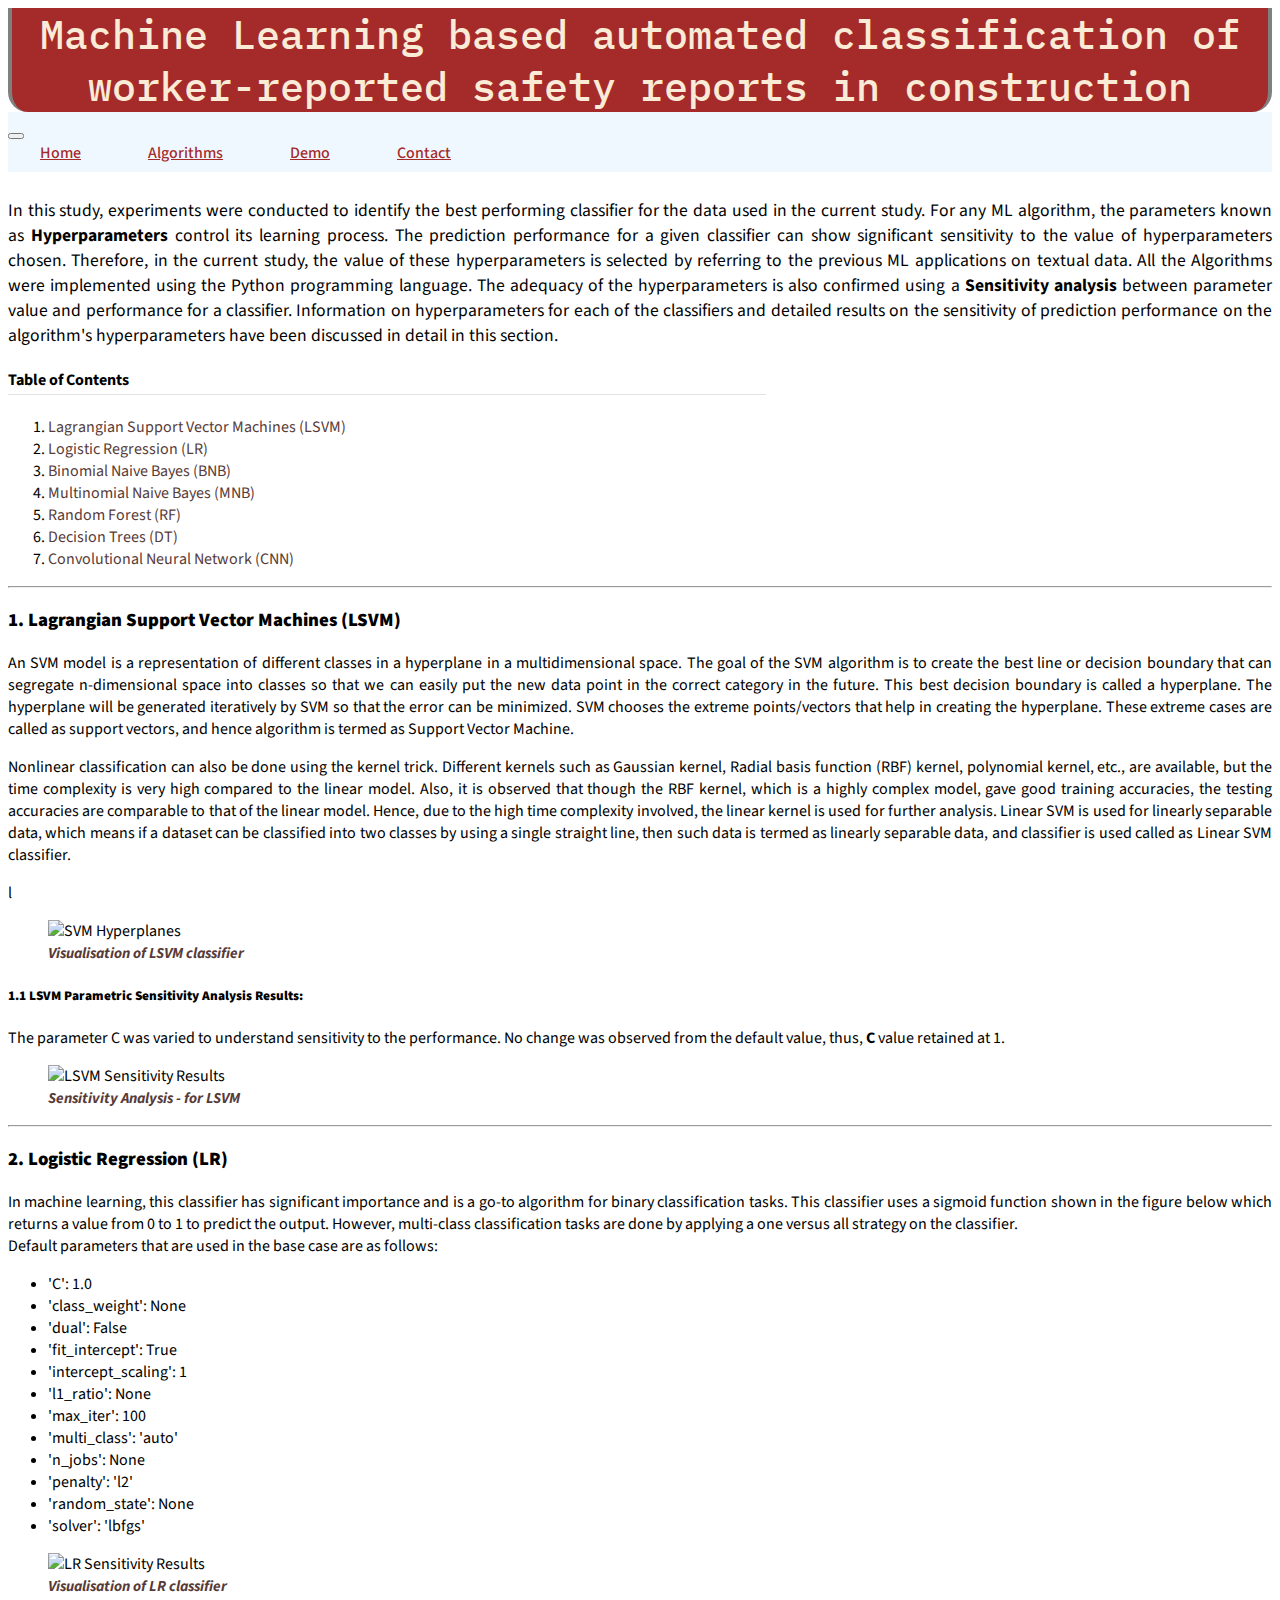
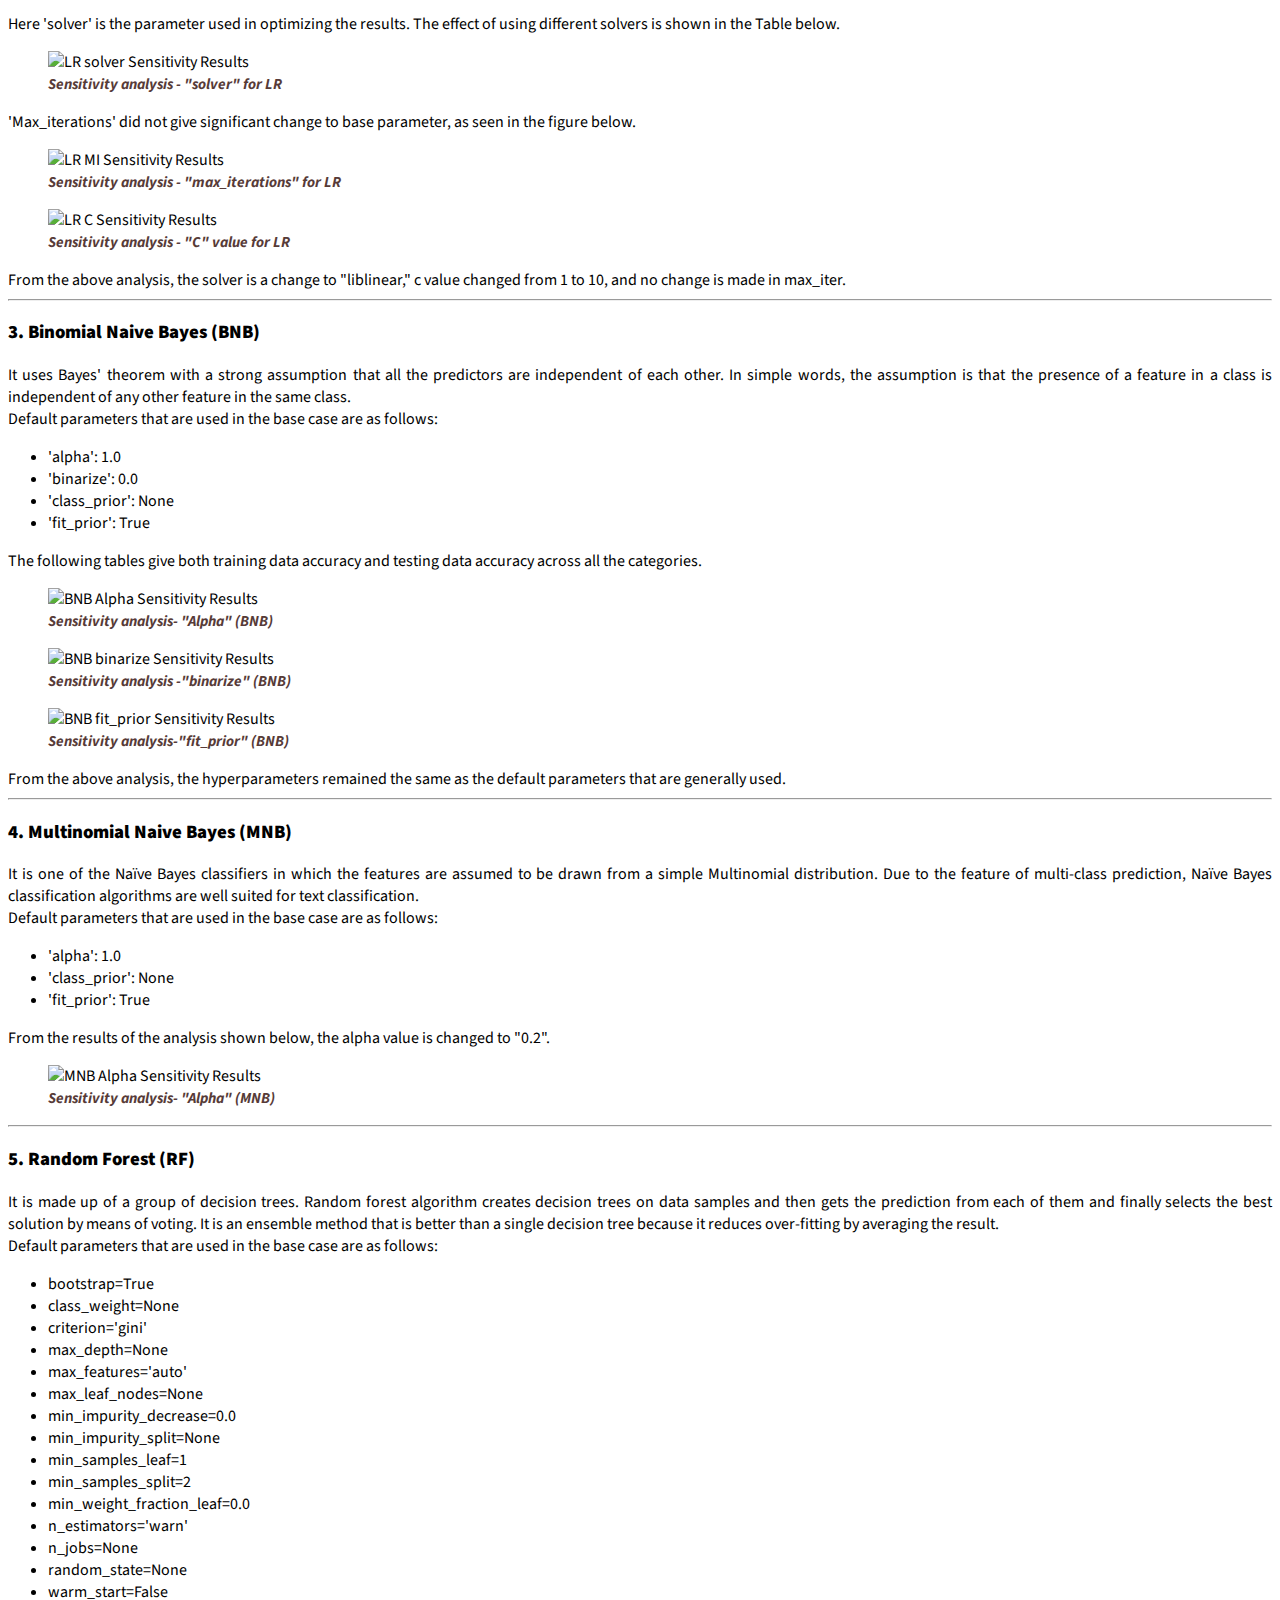
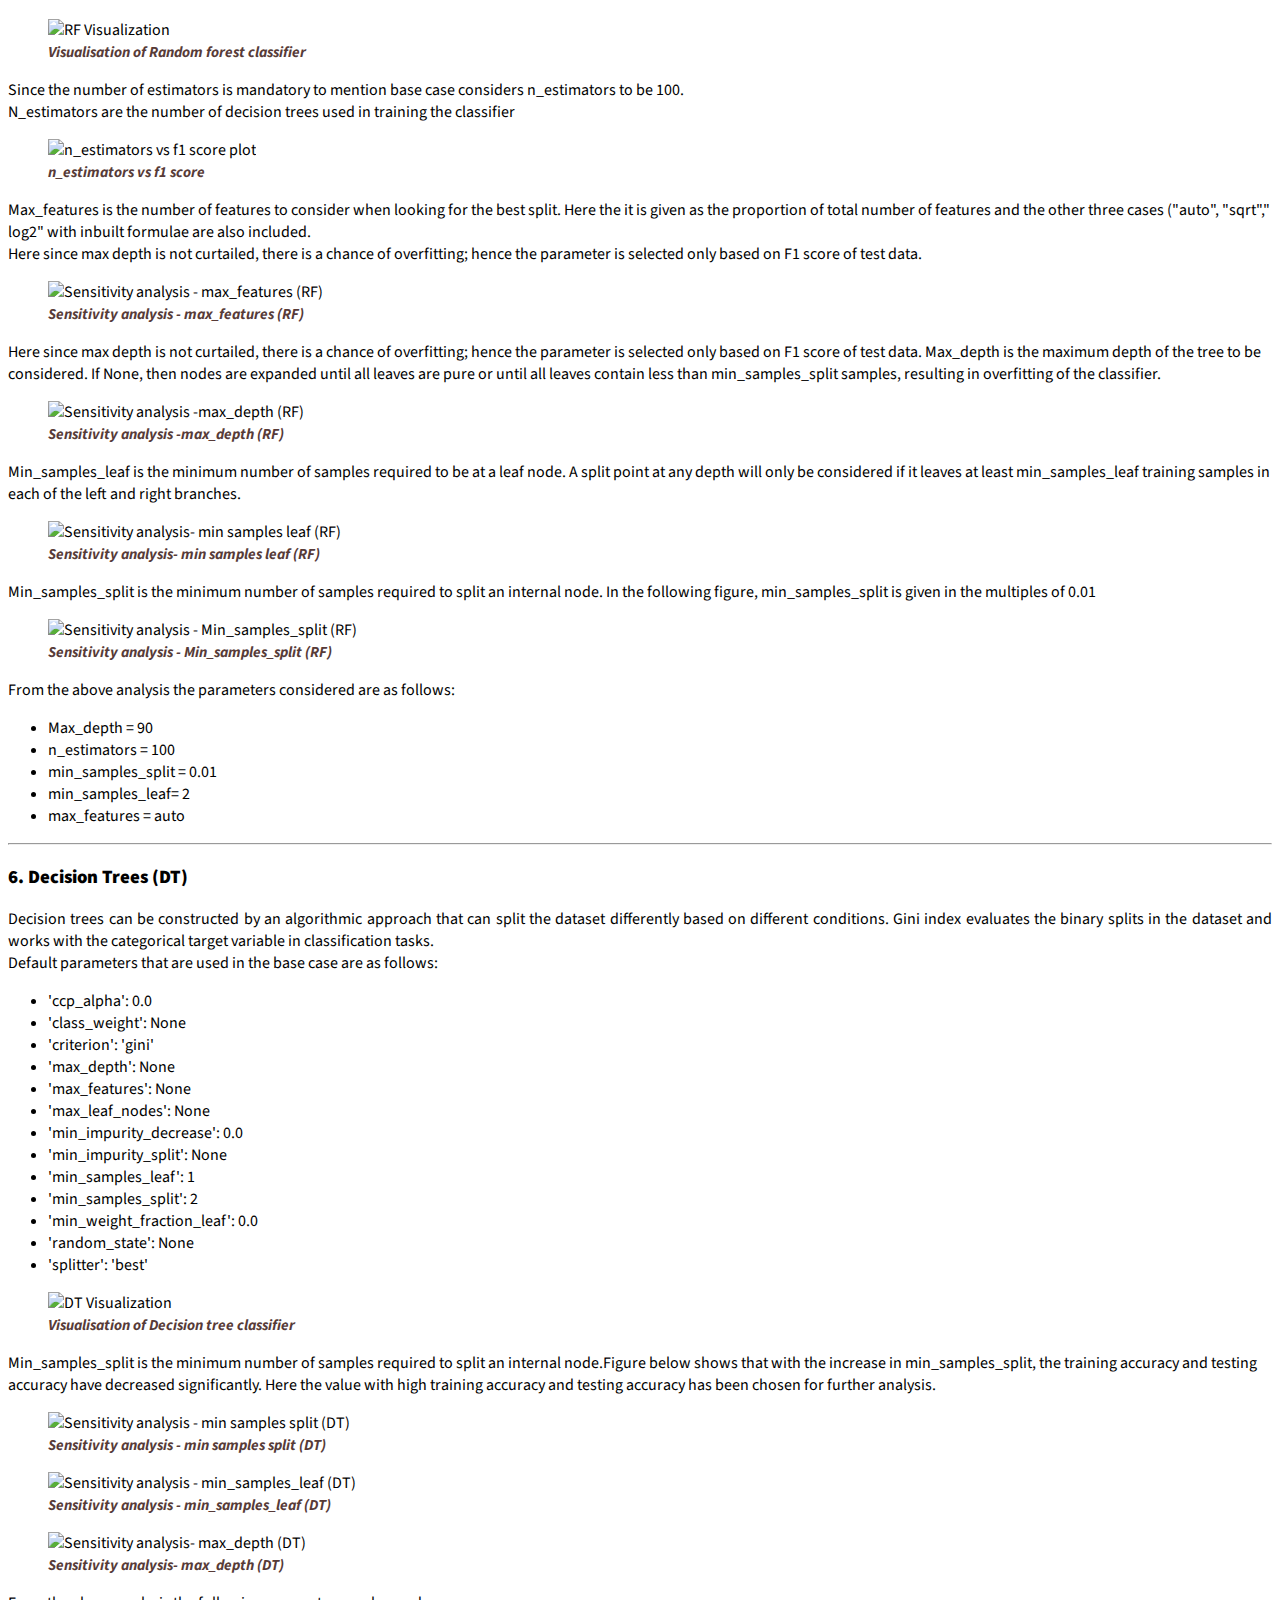
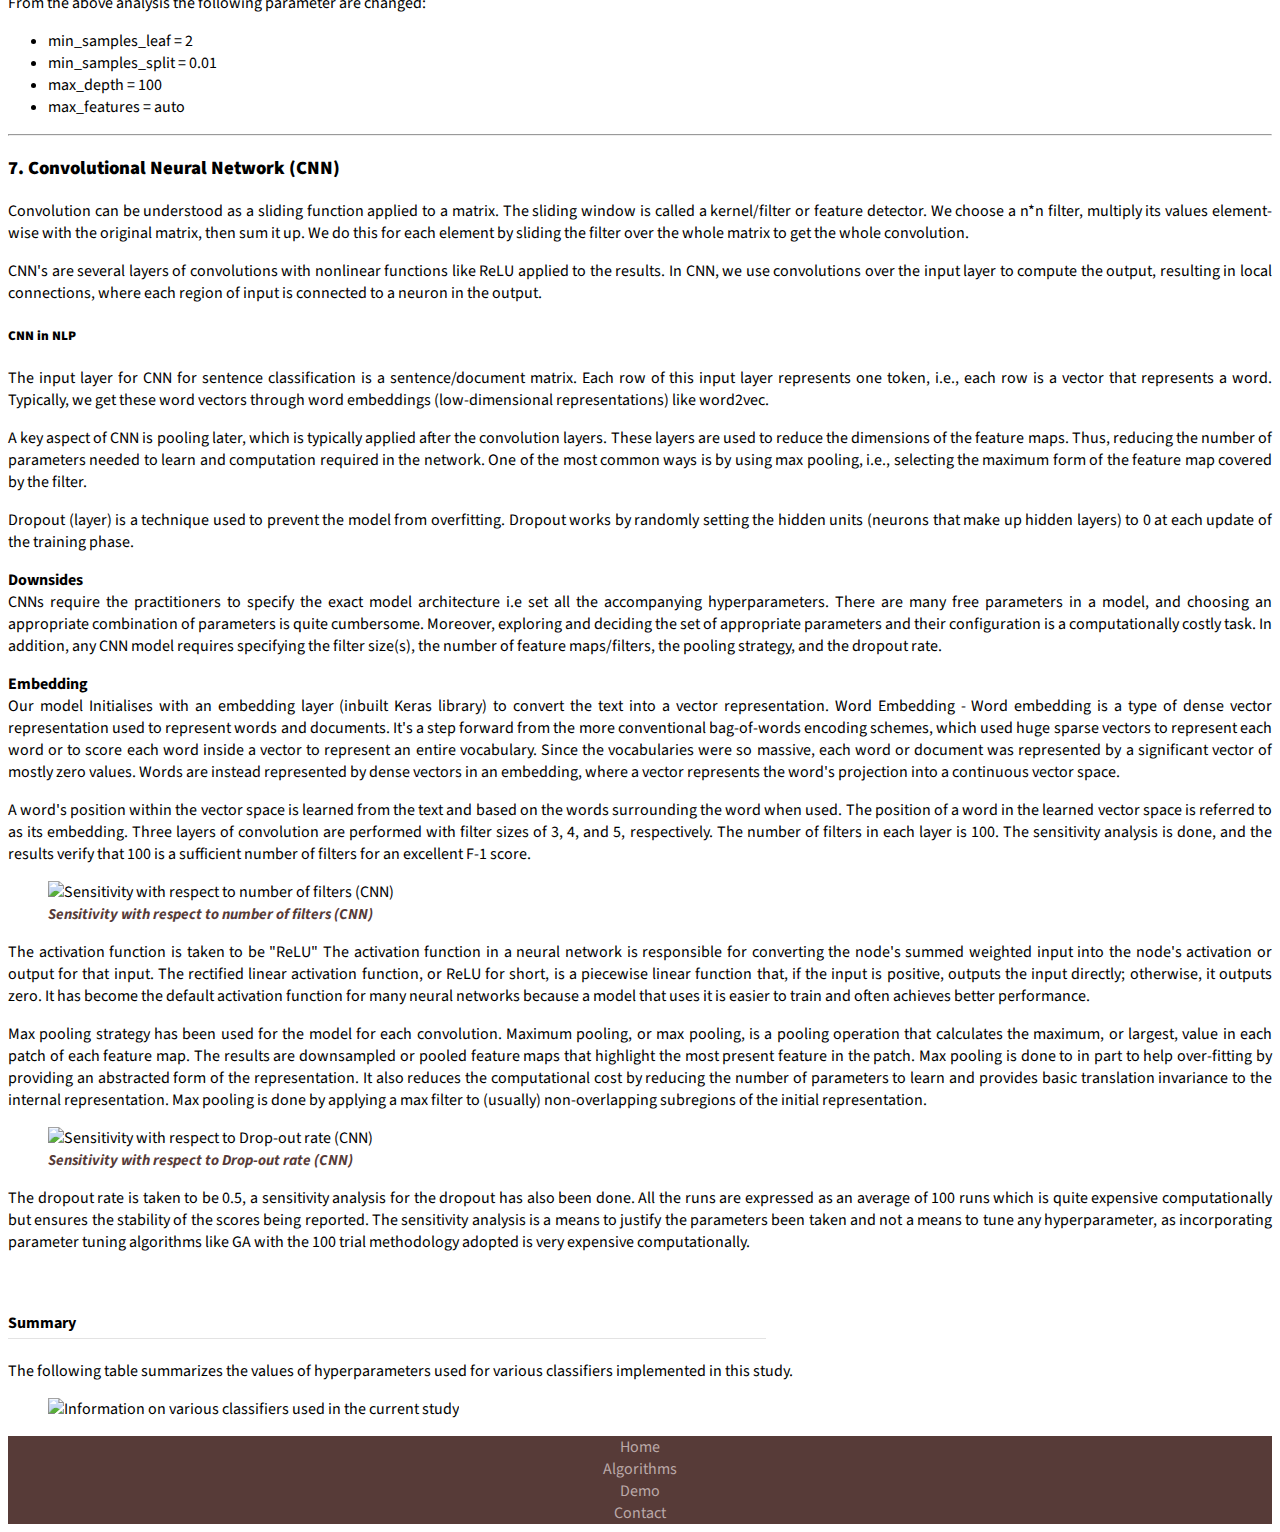
==== algorithms.html @ 327445fb "Add files via upload" ====
<!DOCTYPE html>
<html>

    <head>
        <meta charset="UTF-8">
        <meta http-equiv="X-UA-Compatible" content="IE=edge">
        <meta name="viewport" content="width=device-width, initial-scale=1">
        <!-- <link rel="shortcut icon" type="image/png" href="https://i.postimg.cc/pXYRd64r/CSAIcon.png" /> -->
        <!-- faivcon -->
        <!-- <link rel="apple-touch-icon" sizes="120x120" href="/apple-touch-icon.png">
        <link rel="icon" type="image/png" sizes="32x32" href="/favicon-32x32.png">
        <link rel="icon" type="image/png" sizes="16x16" href="/favicon-16x16.png">
        <link rel="manifest" href="/site.webmanifest">
        <link rel="mask-icon" href="/safari-pinned-tab.svg" color="#5bbad5">
        <meta name="msapplication-TileColor" content="#da532c">
        <meta name="theme-color" content="#ffffff"> -->
        <!--  -->

        <link rel="preconnect" href="https://fonts.googleapis.com">
        <link rel="preconnect" href="https://fonts.gstatic.com" crossorigin>
        <link href="https://fonts.googleapis.com/css2?family=Bitter:wght@100;400;500;600;700;800;900&display=swap"
            rel="stylesheet">

        <link rel="preconnect" href="https://fonts.googleapis.com">
        <link rel="preconnect" href="https://fonts.gstatic.com" crossorigin>
        <link
            href="https://fonts.googleapis.com/css2?family=Noto+Sans:wght@100;200;300;400;500;600;700;800&display=swap"
            rel="stylesheet">
        <link rel="preconnect" href="https://fonts.googleapis.com">
        <link rel="preconnect" href="https://fonts.gstatic.com" crossorigin>
        <link href="https://fonts.googleapis.com/css2?family=Source+Sans+Pro:wght@200;300;400;600;700;900&display=swap"
            rel="stylesheet">
        <link rel="preconnect" href="https://fonts.googleapis.com">
        <link rel="preconnect" href="https://fonts.gstatic.com" crossorigin>
        <link
            href="https://fonts.googleapis.com/css2?family=Libre+Baskerville:wght@400;700&family=Source+Sans+Pro:wght@200;300;400;600;700;900&display=swap"
            rel="stylesheet">
        <title>Algorithms</title>
        <link href="https://cdn.jsdelivr.net/npm/bootstrap@5.2.0-beta1/dist/css/bootstrap.min.css" rel="stylesheet"
            integrity="sha384-0evHe/X+R7YkIZDRvuzKMRqM+OrBnVFBL6DOitfPri4tjfHxaWutUpFmBp4vmVor" crossorigin="anonymous">
        <link rel="preconnect" href="https://fonts.googleapis.com">
        <link rel="preconnect" href="https://fonts.gstatic.com" crossorigin>
        <link
            href="https://fonts.googleapis.com/css2?family=IBM+Plex+Mono:wght@400;500;600;700&family=Ubuntu+Mono:wght@400;700&display=swap"
            rel="stylesheet">
        <!-- <link rel="stylesheet" type="text/css" href="csa.css"> -->

        <!--  -->
        <!--  -->

        <style>
            html,
            body {
                /* font-family: "Bitter", serif; */
                /* font-family: "Noto Sans", sans-serif; */
                /* font-family: "Libre Baskerville", serif; */
                font-family: "Source Sans Pro", sans-serif;
                /* background-color: #fefae0; */
                min-height: 100vh;
                display: flex;
                flex-direction: column;
            }

            p {
                text-align: justify;
            }

            .home-b {
                font-weight: 700;
            }

            .lead {
                font-weight: 400;
                font-size: 1.1rem;
            }

            .head-title {
                color: antiquewhite;
                background-color: #a52a2a;
                font-family: "IBM Plex Mono", monospace;
                font-weight: 500;
                margin: auto;
                text-align: center;
                border-left: 4px solid gray;
                border-right: 4px solid gray;
                border-radius: 0 0 0.5em 0.5em;
            }

            /* Nvaigation bar */
            .navbar {
                padding: 0.5em 0;
                background-color: aliceblue;
                font-weight: 500;
                margin-bottom: 0.5rem;
                position: sticky !important;
            }

            .nav-item {
                margin: 0 2em;
                color: #a52a2a;
            }

            .navbar-expand-lg .navbar-collapse {
                /* display: flex !important; */
                justify-content: space-around;
                flex-basis: auto;
            }

            /* Main Content */

            /* .Main-content {
  background-color: white;
} */

            .navg .row {
                font-size: 0.9rem;
            }

            dt a {
                text-decoration: none;
                color: #a52a2a;
            }

            .small-headers {
                font-weight: 700;
            }

            .padc {
                padding: 0.75em 1em;
            }

            /* Footer */
            footer {
                margin-top: auto;
            }

            .foot {
                background-color: #573b38;
                justify-content: space-evenly;
                flex-basis: auto;
            }

            .foot .row .col-3 a {
                text-decoration: none;
                color: #bba9a8;
            }

            .foot .row .col-3 {
                text-align: center;
            }

            /* Demo */
            .demoform {
                padding: 2rem;
                border-radius: 2em;
                background-color: #bba9a869;
                width: 90%;
                margin: auto;
            }

            .demoform input[type="submit"] {
                background-color: #a52a2a;
                color: antiquewhite;
                border: none;
            }

            .demoform input[type="submit"]:hover {
                background-color: #573b38;
                color: #bba9a8;
                border: none;
            }

            .form-label {
                font-size: 1.25rem;
            }

            .demopred {
                text-align: center;
            }

            /* Contact */
            .contactd {
                text-align: center;
                margin: auto 0;
            }

            .contactd a {
                text-decoration: none;
                color: black;
                margin: 0;
            }

            .material-symbols-outlined {
                margin: 0;
            }

            .toc {
                width: 60%;
                border-bottom: 1px solid rgba(211, 211, 211, 0.638);
                padding-bottom: 0.2em;
            }

            .toc-item a {
                text-decoration: none;
                color: #573b38;
            }

            .figc {
                color: #573b38;
                font-style: italic;
                font-weight: 700;
                font-size: 0.95rem;
                margin: auto 0;
            }

            .scroll-top {
                width: 75px;
                height: 75px;
                position: fixed;
                bottom: 25px;
                left: 20px;
                display: none;
            }

            .scroll-top i {
                display: inline-block;
                color: #fff;
            }

            ::-webkit-scrollbar {
                -webkit-appearance: none;
                width: 10px;
            }

            ::-webkit-scrollbar-thumb {
                border-radius: 4px;
                background-color: rgba(0, 0, 0, 0.5);
                box-shadow: 0 0 10px rgba(255, 255, 255, 0.5);
            }

            /* Media Queries */
            @media (min-width: 300px) {
                .head-title {
                    font-size: 1rem;
                }

                .demoform {
                    width: 90%;
                }
            }

            @media (min-width: 600px) {
                .head-title {
                    font-size: 1.25rem;
                }

                .demoform {
                    width: 80%;
                }
            }

            @media (min-width: 1200px) {
                .head-title {
                    font-size: 2.5rem;
                }

                .demoform {
                    width: 70%;
                }
            }
        </style>


        <!--  -->
        <!--  -->



    </head>


    <body>
        <!-- <header> -->
        <div class="container">
            <h1 class="head-title display-8 shadow p-3 mb-15">Machine Learning based automated
                classification of
                worker-reported safety reports in
                construction</h1>
        </div>

        <nav class="navbar navbar-expand-lg navbar-toggler sticky-top">

            <div class="container sticky-top">

                <button class="navbar-toggler sticky-top" type="button" data-bs-toggle="collapse"
                    data-bs-target="#navbarNavAltMarkup" aria-controls="navbarNavAltMarkup" aria-expanded="false"
                    aria-label="Toggle navigation">
                    <span class="navbar-toggler-icon sticky-top"></span>
                </button>
                <div class="collapse navbar-collapse sticky-top" id="navbarNavAltMarkup">
                    <div class="navbar-nav center-text sticky-top">
                        <a class="nav-item nav-link" href="index">Home</a>
                        <a class="nav-item nav-link active" href="algorithms">Algorithms</a>
                        <a class="nav-item nav-link" href="demo">Demo</a>
                        <a class="nav-item nav-link" href="contact">Contact</a>
                    </div>
                </div>
            </div>
        </nav>
        <!-- </header> -->

        <!-- Main -->
        <div class="container">
            <p class="lead">
                In this study, experiments were conducted to identify the best performing classifier for the data used
                in the current
                study. For
                any ML algorithm, the parameters known as <b>Hyperparameters</b> control its learning process. The
                prediction
                performance for a given classifier can show significant sensitivity to the value of hyperparameters
                chosen.
                Therefore, in the current study, the value of these hyperparameters is selected by referring to the
                previous ML
                applications on textual data. All the Algorithms were
                implemented using the Python programming language. The adequacy of the hyperparameters is also confirmed
                using a
                <b>Sensitivity analysis</b> between parameter value and performance for a classifier. Information on
                hyperparameters
                for each of the classifiers and detailed results on the sensitivity of prediction
                performance on the algorithm's hyperparameters have been discussed in detail in this section.
            </p>


            <h4 class="sh toc">Table of Contents</h4>
            <ol class="toc-ul">
                <li class="toc-item"><a href="#svm">Lagrangian Support Vector Machines (LSVM)</a></li>
                <li class="toc-item"><a href="#lr">Logistic Regression (LR)</a></li>
                <li class="toc-item"><a href="#bnb">Binomial Naive Bayes (BNB)</a></li>
                <li class="toc-item"><a href="#mnb">Multinomial Naive Bayes (MNB)</a></li>
                <li class="toc-item"><a href="#rf">Random Forest (RF)</a></li>
                <li class="toc-item"><a href="#dt">Decision Trees (DT)</a></li>
                <li class="toc-item"><a href="#cnn">Convolutional Neural Network (CNN)</a></li>
            </ol>

            <hr id="svm">
            <!--1. SVM -->
            <div class="algo">
                <h3 class="sh"><b>1. Lagrangian Support Vector Machines (LSVM)</b></h3>
                <div class="row">
                    <div class="col-md-8">
                        <p>
                            An SVM model is a representation of different classes in a hyperplane in a multidimensional
                            space. The goal of the SVM algorithm is to create the best line or decision boundary that
                            can segregate n-dimensional space into classes so that we can easily put the new data point
                            in the correct category in the future. This best decision boundary is called a hyperplane.
                            The
                            hyperplane will be generated iteratively by SVM so that the error can be minimized.
                            SVM chooses the extreme points/vectors that help in creating the hyperplane. These extreme
                            cases are called as support vectors, and hence algorithm is termed as Support Vector
                            Machine.
                        </p>
                        <p>
                            Nonlinear
                            classification can
                            also be done using the kernel trick. Different kernels such as Gaussian kernel, Radial basis
                            function (RBF) kernel,
                            polynomial kernel, etc., are available, but the time complexity is very high compared to the
                            linear
                            model. Also, it
                            is observed that though the RBF kernel, which is a highly complex model, gave good training
                            accuracies, the
                            testing accuracies are comparable to that of the linear model. Hence, due to the high time
                            complexity involved,
                            the linear kernel is used for further analysis. Linear SVM is used for linearly separable
                            data, which means if a dataset can be classified into two classes by using a single straight
                            line, then such data is termed as linearly separable data, and classifier is used called as
                            Linear SVM classifier.
                        </p>l
                    </div>
                    <div class="col-md-4">
                        <figure>
                            <img src="https://i.postimg.cc/VNrMdRL3/SVM.jpg" alt="SVM Hyperplanes" class="img-fluid">
                            <figcaption class="figc"> Visualisation of LSVM classifier </figcaption>
                        </figure>
                    </div>

                </div>
                <div class="container">
                    <h5 class="sh"><b>1.1 LSVM Parametric Sensitivity Analysis Results: </b></h5>
                    The parameter C was varied to understand sensitivity to the performance. No change was observed
                    from the default value, thus, <b>C</b> value retained at 1.
                    <figure>
                        <img src="https://i.postimg.cc/nhVGcBmJ/LSVM-Sensitivity-Analysis.jpg"
                            alt="LSVM Sensitivity Results" class="img-fluid">
                        <figcaption class="figc"> Sensitivity Analysis - for LSVM </figcaption>
                    </figure>
                </div>
            </div>

            <hr id="lr">
            <!-- 2. LR -->
            <div class="algo">
                <h3 class="sh"><b>2. Logistic Regression (LR)</b></h3>
                <div class="row">
                    <div class="col-md-8">
                        <p>
                            In machine learning, this classifier has significant importance and is a go-to algorithm for
                            binary classification tasks. This classifier uses a sigmoid function shown in the figure
                            below which
                            returns a value from 0 to 1 to predict the output. However, multi-class classification tasks
                            are done by applying a one versus all strategy on the classifier.
                            <br> Default parameters that are used in the base case are as follows:
                        <ul>
                            <li>'C': 1.0</li>
                            <li>'class_weight': None</li>
                            <li>'dual': False</li>
                            <li>'fit_intercept': True</li>
                            <li>'intercept_scaling': 1</li>
                            <li>'l1_ratio': None</li>
                            <li>'max_iter': 100</li>
                            <li>'multi_class': 'auto'</li>
                            <li> 'n_jobs': None</li>
                            <li>'penalty': 'l2'</li>
                            <li>'random_state': None</li>
                            <li>'solver': 'lbfgs'</li>
                        </ul>

                        </p>
                    </div>
                    <div class="col-md-4">
                        <figure>
                            <img src="https://i.postimg.cc/tJ0zXc3S/LR.png" alt="LR Sensitivity Results"
                                class="img-fluid">
                            <figcaption class="figc"> Visualisation of LR classifier </figcaption>
                        </figure>
                    </div>

                </div>
                <div class="container">
                    Here 'solver' is the parameter used in optimizing the results. The effect of using different solvers
                    is shown in the Table below.
                    <figure>
                        <img src="https://i.postimg.cc/yd3PCKZ3/LR-Sensitivity-Analysis.jpg"
                            alt="LR solver Sensitivity Results" class="img-fluid">
                        <figcaption class="figc"> Sensitivity analysis - "solver" for LR </figcaption>
                    </figure>
                </div>
                <div class="container">
                    'Max_iterations' did not give significant change to base parameter, as seen in the figure below.
                    <figure>
                        <img src="https://i.postimg.cc/W4HnyzhP/LR-MI-Sensitivity-Analysis.jpgg"
                            alt="LR MI Sensitivity Results" class="img-fluid">
                        <figcaption class="figc"> Sensitivity analysis - "max_iterations" for LR </figcaption>
                    </figure>
                </div>
                <div class="container">
                    <figure>
                        <img src="https://i.postimg.cc/QMtmS1Nb/LR-C-Sensitivity-Analysis.jpg"
                            alt="LR C Sensitivity Results" class="img-fluid">
                        <figcaption class="figc"> Sensitivity analysis - "C" value for LR </figcaption>
                    </figure>
                    From the above analysis, the solver is a change to "liblinear," c value changed from 1 to 10, and no
                    change
                    is made in max_iter.
                </div>
            </div>
            <hr id="bnb">
            <!-- 3. BNB -->
            <div class="algo">
                <h3 class="sh"><b>3. Binomial Naive Bayes (BNB)</b></h3>
                <div>
                    <p>
                        It uses Bayes' theorem with a strong assumption that all the predictors are independent of
                        each other. In simple
                        words, the assumption is that the presence of a feature in a class is independent of any
                        other feature in the same
                        class.

                        <br> Default parameters that are used in the base case are as follows:


                    <ul>
                        <li>'alpha': 1.0</li>
                        <li>'binarize': 0.0</li>
                        <li>'class_prior': None</li>
                        <li>'fit_prior': True</li>
                    </ul>

                    </p>
                </div>
                <div class="container">
                    The following tables give both training data accuracy and testing data accuracy across all the
                    categories.
                    <figure>
                        <img src="https://i.postimg.cc/9FbyS0nN/Sensitivity-analysis-Alpha-BNB.jpg"
                            alt="BNB Alpha Sensitivity Results" class="img-fluid">
                        <figcaption class="figc"> Sensitivity analysis- "Alpha" (BNB) </figcaption>
                    </figure>
                </div>
                <div class="container">
                    <figure>
                        <img src="https://i.postimg.cc/0yN7qxg5/Sensitivity-analysis-binarize-BNB.jpg"
                            alt="BNB binarize Sensitivity Results" class="img-fluid">
                        <figcaption class="figc"> Sensitivity analysis -"binarize" (BNB) </figcaption>
                    </figure>
                </div>
                <div class="container">
                    <figure>
                        <img src="https://i.postimg.cc/9fKdpknm/Sensitivity-analysis-fit-prior-BNB.jpg"
                            alt="BNB fit_prior Sensitivity Results" class="img-fluid">
                        <figcaption class="figc"> Sensitivity analysis-"fit_prior" (BNB)
                        </figcaption>
                    </figure>
                    From the above analysis, the hyperparameters remained the same as the default parameters that
                    are
                    generally used.

                </div>
            </div>
            <hr id="mnb">
            <!-- 4. MNB -->
            <div class="algo">
                <h3 class="sh"><b>4. Multinomial Naive Bayes (MNB)</b></h3>
                <div>
                    <p>
                        It is one of the Naïve Bayes classifiers in which the features are assumed to be drawn from
                        a
                        simple Multinomial
                        distribution. Due to the feature of multi-class prediction, Naïve Bayes classification
                        algorithms are well suited for
                        text classification.


                        <br> Default parameters that are used in the base case are as follows:


                    <ul>
                        <li>'alpha': 1.0</li>
                        <li>'class_prior': None</li>
                        <li>'fit_prior': True</li>
                    </ul>

                    </p>
                </div>
                <div class="container">
                    From the results of the analysis shown below, the alpha value is changed to "0.2".
                    <figure>
                        <img src="https://i.postimg.cc/wMhQ3kF6/MNB-Alpha-Sensitivity-Results.jpg"
                            alt="MNB Alpha Sensitivity Results" class="img-fluid">
                        <figcaption class="figc"> Sensitivity analysis- "Alpha" (MNB) </figcaption>
                    </figure>
                </div>

            </div>
            <hr id="rf">
            <!-- 5. RF -->
            <div class="algo">
                <h3 class="sh"><b>5. Random Forest (RF)</b></h3>

                <div class="row">
                    <div class="col-md-6">
                        <p>
                            It is made up of a group of decision trees. Random forest algorithm creates decision
                            trees
                            on
                            data samples and then
                            gets the prediction from each of them and finally selects the best solution by means of
                            voting.
                            It is an ensemble method
                            that is better than a single decision tree because it reduces over-fitting by averaging
                            the
                            result.


                            <br> Default parameters that are used in the base case are as follows:

                        <ul>
                            <li>bootstrap=True</li>
                            <li>class_weight=None</li>
                            <li>criterion='gini'</li>
                            <li>max_depth=None</li>
                            <li>max_features='auto'</li>
                            <li>max_leaf_nodes=None</li>
                            <li>min_impurity_decrease=0.0</li>
                            <li>min_impurity_split=None</li>
                            <li>min_samples_leaf=1</li>
                            <li>min_samples_split=2</li>
                            <li>min_weight_fraction_leaf=0.0</li>
                            <li>n_estimators='warn'</li>
                            <li>n_jobs=None</li>
                            <li>random_state=None</li>
                            <li>warm_start=False</li>
                        </ul>

                        </p>
                    </div>
                    <div class="col-md-6">
                        <figure>
                            <img src="RF.jpg" alt="RF Visualization" class="img-fluid">
                            <figcaption class="figc"> Visualisation of Random forest classifier </figcaption>
                        </figure>
                    </div>

                </div>


                <div class="container">
                    Since the number of estimators is mandatory to mention base case considers n_estimators to be
                    100.
                    <br>N_estimators are the number of decision trees used in training the classifier

                    <figure>
                        <img src="https://i.postimg.cc/T3QQrCx1/n-estimators-vs-f1-score-plot.jpg"
                            alt="n_estimators vs f1 score plot" class="img-fluid">
                        <figcaption class="figc"> n_estimators vs f1 score </figcaption>
                    </figure>
                </div>

                <div class="container">
                    Max_features is the number of features to consider when looking for the best split. Here the it
                    is
                    given as the proportion of total number of features and the other three cases ("auto", "sqrt","
                    log2" with inbuilt formulae are also included.
                    <br>Here since max depth is not curtailed, there is a chance of overfitting; hence the parameter
                    is
                    selected only based on F1 score of test data.

                    <figure>
                        <img src="https://i.postimg.cc/2SHFqydB/Sensitivity-analysis-max-features-RF.jpg"
                            alt="Sensitivity analysis - max_features (RF)" class="img-fluid">
                        <figcaption class="figc"> Sensitivity analysis - max_features (RF) </figcaption>
                    </figure>
                </div>

                <div class="container">
                    Here since max depth is not curtailed, there is a chance of overfitting; hence the parameter is
                    selected only based on F1 score of test data.
                    Max_depth is the maximum depth of the tree to be considered. If None, then nodes are expanded
                    until all leaves are pure or until all leaves contain less than min_samples_split samples,
                    resulting
                    in overfitting of the classifier.

                    <figure>
                        <img src="https://i.postimg.cc/J0cjRz40/Sensitivity-analysis-max-depth-RF.jpg"
                            alt="Sensitivity analysis -max_depth (RF)" class="img-fluid">
                        <figcaption class="figc"> Sensitivity analysis -max_depth (RF) </figcaption>
                    </figure>
                </div>

                <div class="container">
                    Min_samples_leaf is the minimum number of samples required to be at a leaf node. A split point
                    at
                    any depth will only be considered if it leaves at least min_samples_leaf training samples in
                    each of
                    the left and right branches.

                    <figure>
                        <img src="https://i.postimg.cc/QNpQQ0kD/Sensitivity-analysis-min-samples-leaf-RF.jpg"
                            alt="Sensitivity analysis- min samples leaf (RF)" class="img-fluid">
                        <figcaption class="figc"> Sensitivity analysis- min samples leaf (RF) </figcaption>
                    </figure>
                </div>

                <div class="container">
                    Min_samples_split is the minimum number of samples required to split an internal node. In the
                    following figure, min_samples_split is given in the multiples of 0.01
                    <figure>
                        <img src="Sensitivity analysis - Min_samples_split (RF).jpg"
                            alt="Sensitivity analysis - Min_samples_split (RF)" class="img-fluid">
                        <figcaption class="figc"> Sensitivity analysis - Min_samples_split (RF) </figcaption>
                    </figure>
                </div>

                <p>
                    From the above analysis the parameters considered are as follows:
                <ul>
                    <li>Max_depth = 90</li>
                    <li>n_estimators = 100</li>
                    <li>min_samples_split = 0.01</li>
                    <li>min_samples_leaf= 2</li>
                    <li>max_features = auto</li>
                </ul>
                </p>

            </div>

            <hr id="dt">
            <!-- 6. DT -->
            <div class="algo">
                <h3 class="sh"><b>6. Decision Trees (DT)</b></h3>

                <div class="row">
                    <div class="col-md-6">
                        <p>
                            Decision trees can be constructed by an algorithmic approach that can split the dataset
                            differently based on
                            different conditions. Gini index evaluates the binary splits in the dataset and works with
                            the categorical target
                            variable in classification tasks.


                            <br> Default parameters that are used in the base case are as follows:
                        <ul>
                            <li>'ccp_alpha': 0.0</li>
                            <li>'class_weight': None</li>
                            <li>'criterion': 'gini'</li>
                            <li>'max_depth': None</li>
                            <li>'max_features': None</li>
                            <li>'max_leaf_nodes': None</li>
                            <li>'min_impurity_decrease': 0.0</li>
                            <li>'min_impurity_split': None</li>
                            <li>'min_samples_leaf': 1</li>
                            <li>'min_samples_split': 2</li>
                            <li>'min_weight_fraction_leaf': 0.0</li>
                            <li>'random_state': None</li>
                            <li>'splitter': 'best'</li>

                        </ul>

                        </p>
                    </div>
                    <div class="col-md-6">
                        <figure>
                            <img src="https://i.postimg.cc/jdqkz3CL/DT.png" alt="DT Visualization" class="img-fluid">
                            <figcaption class="figc"> Visualisation of Decision tree classifier </figcaption>
                        </figure>
                    </div>
                </div>



                <div class="container">
                    Min_samples_split is the minimum number of samples required to split an internal node.Figure
                    below shows that with the increase in min_samples_split, the training accuracy and testing
                    accuracy have
                    decreased significantly. Here the value with high training accuracy and testing accuracy has
                    been chosen for further
                    analysis.

                    <figure>
                        <img src="https://i.postimg.cc/m2ySs8tj/Sensitivity-analysis-min-samples-split-DT.jpg"
                            alt="Sensitivity analysis - min samples split (DT)" class="img-fluid">
                        <figcaption class="figc"> Sensitivity analysis - min samples split (DT)
                        </figcaption>
                    </figure>
                </div>

                <div class="container">
                    <figure>
                        <img src="https://i.postimg.cc/q7zc2rQD/Sensitivity-analysis-min-samples-leaf-DT.jpg"
                            alt="Sensitivity analysis - min_samples_leaf (DT)" class="img-fluid">
                        <figcaption class="figc"> Sensitivity analysis - min_samples_leaf (DT) </figcaption>
                    </figure>
                </div>

                <div class="container">
                    <figure>
                        <img src="https://i.postimg.cc/0QSpHCTp/Sensitivity-analysis-max-depth-DT.jpg"
                            alt="Sensitivity analysis- max_depth (DT)" class="img-fluid">
                        <figcaption class="figc">Sensitivity analysis- max_depth (DT)</figcaption>
                    </figure>
                </div>



                <p>
                    From the above analysis the following parameter are changed:
                <ul>
                    <li>min_samples_leaf = 2</li>
                    <li>min_samples_split = 0.01</li>
                    <li>max_depth = 100</li>
                    <li>max_features = auto</li>
                </ul>
                </p>

            </div>

            <hr id="cnn">
            <!-- 7. CNN -->
            <div class="algo">
                <h3 class="sh"><b>7. Convolutional Neural Network (CNN)</b></h3>
                <div>
                    <p>
                        Convolution can be understood as a sliding function applied to a matrix. The sliding window is
                        called a kernel/filter or feature detector. We choose a n*n filter, multiply its values
                        element-wise with the original matrix, then sum it up. We do this for each element by sliding
                        the filter over the whole matrix to get the whole convolution.
                    </p>
                    <p>
                        CNN's are several layers of convolutions with nonlinear functions like ReLU applied to the
                        results. In CNN, we use convolutions over the input layer to compute the output, resulting in
                        local connections, where each region of input is connected to a neuron in the output.
                    </p>

                    <h5 class="sh"><b>CNN in NLP</b></h5>

                    <p>
                        The input layer for CNN for sentence classification is a sentence/document matrix. Each row of
                        this input layer represents one token, i.e., each row is a vector that represents a word.
                        Typically, we get these word vectors through word embeddings (low-dimensional representations)
                        like word2vec.
                    </p>
                    <p>
                        A key aspect of CNN is pooling later, which is typically applied after the convolution layers.
                        These layers are used to reduce the dimensions of the feature maps. Thus, reducing the number of
                        parameters needed to learn and computation required in the network. One of the most common ways
                        is by using max pooling, i.e., selecting the maximum form of the feature map covered by the
                        filter.
                    </p>
                    <p>
                        Dropout (layer) is a technique used to prevent the model from overfitting. Dropout works by
                        randomly setting the hidden units (neurons that make up hidden layers) to 0 at each update of
                        the training phase.
                    </p>

                    <p>
                        <b>Downsides</b><br>
                        CNNs require the practitioners to specify the exact model architecture i.e set all the
                        accompanying hyperparameters. There are many free parameters in a model, and choosing an
                        appropriate combination of parameters is quite cumbersome. Moreover, exploring and deciding the
                        set of appropriate parameters and their configuration is a computationally costly task. In
                        addition, any CNN model requires specifying the filter size(s), the number of feature
                        maps/filters, the pooling strategy, and the dropout rate.
                    </p>

                    <p>
                        <b>Embedding</b><br>
                        Our model
                        Initialises with an embedding layer (inbuilt Keras library) to convert the text into a vector
                        representation.
                        Word Embedding - Word embedding is a type of dense vector representation used to represent words
                        and documents. It's a step forward from the more conventional bag-of-words encoding schemes,
                        which used huge sparse vectors to represent each word or to score each word inside a vector to
                        represent an entire vocabulary. Since the vocabularies were so massive, each word or document
                        was represented by a significant vector of mostly zero values. Words are instead represented by
                        dense vectors in an embedding, where a vector represents the word's projection into a continuous
                        vector space.
                    </p>

                    <p>
                        A word's position within the vector space is learned from the text and based on the words
                        surrounding the word when used.
                        The position of a word in the learned vector space is referred to as its embedding.
                        Three layers of convolution are performed with filter sizes of 3, 4, and 5, respectively.
                        The number of filters in each layer is 100. The sensitivity analysis is done, and the results
                        verify that 100 is a sufficient number of filters for an excellent F-1 score.
                    </p>

                    <div class="container">
                        <figure>
                            <img src="https://i.postimg.cc/sg07j8yY/Sensitivity-with-respect-to-number-of-filters-CNN.jpg"
                                alt="Sensitivity with respect to number of filters (CNN)" class="img-fluid">
                            <figcaption class="figc">Sensitivity with respect to number of filters (CNN)</figcaption>
                        </figure>
                    </div>

                    <p>
                        The activation function is taken to be "ReLU"
                        The activation function in a neural network is responsible for converting the node's summed
                        weighted input into the node's activation or output for that input. The rectified linear
                        activation function, or ReLU for short, is a piecewise linear function that, if the input is
                        positive, outputs the input directly; otherwise, it outputs zero. It has become the default
                        activation function for many neural networks because a model that uses it is easier to train and
                        often achieves better performance.
                    </p>

                    <p>
                        Max pooling strategy has been used for the model for each convolution. Maximum pooling, or max
                        pooling, is a pooling operation that calculates the maximum, or largest, value in each patch of
                        each feature map.
                        The results are downsampled or pooled feature maps that highlight the most present feature in
                        the patch. Max pooling is done to in part to help over-fitting by providing an abstracted form
                        of the representation. It also reduces the computational cost by reducing the number of
                        parameters to learn and provides basic translation invariance to the internal representation.
                        Max pooling is done by applying a max filter to (usually) non-overlapping subregions of the
                        initial representation.
                    </p>

                    <div class="container">
                        <figure>
                            <img src="https://i.postimg.cc/Qxhp010T/Sensitivity-with-respect-to-Drop-out-rate-CNN.jpg"
                                alt="Sensitivity with respect to Drop-out rate (CNN)" class="img-fluid">
                            <figcaption class="figc">Sensitivity with respect to Drop-out rate (CNN)</figcaption>
                        </figure>
                    </div>

                    <p>
                        The dropout rate is taken to be 0.5, a sensitivity analysis for the dropout has also been done.
                        All the runs are expressed as an average of 100 runs which is quite expensive computationally
                        but ensures the stability of the scores being reported.
                        The sensitivity analysis is a means to justify the parameters been taken and not a means to tune
                        any hyperparameter, as incorporating parameter tuning algorithms like GA with the 100 trial
                        methodology adopted is very expensive computationally.
                    </p>


                </div>
            </div>
            <!--  -->
            <!--  -->


            <br>

            <h4 class="sh toc">Summary</h4>

            The following table summarizes the values of hyperparameters used for various classifiers implemented in
            this
            study.
            <div class="container">
                <figure>
                    <img src="https://i.postimg.cc/3JTZVPJW/Information-on-various-classifiers-used-in-the-current-study.jpg"
                        alt="Information on various classifiers used in the current study" class="img-fluid">
                </figure>
            </div>
        </div>





        </main>

        <footer>
            <div class="container foot">
                <div class="row">
                    <div class="col-3">
                        <a href="index">Home</a>
                    </div>
                    <div class="col-3">
                        <a class="active" href="algorithms">Algorithms</a>
                    </div>
                    <div class="col-3">
                        <a href="demo">Demo</a>
                    </div>
                    <div class="col-3">
                        <a href="contact">Contact</a>
                    </div>
                </div>

            </div>

        </footer>



    </body>


    <script src="https://code.jquery.com/jquery-3.5.1.slim.min.js"
        integrity="sha384-DfXdz2htPH0lsSSs5nCTpuj/zy4C+OGpamoFVy38MVBnE+IbbVYUew+OrCXaRkfj"
        crossorigin="anonymous"></script>
    <script src="https://cdn.jsdelivr.net/npm/bootstrap@5.2.0-beta1/dist/js/bootstrap.bundle.min.js"
        integrity="sha384-pprn3073KE6tl6bjs2QrFaJGz5/SUsLqktiwsUTF55Jfv3qYSDhgCecCxMW52nD2"
        crossorigin="anonymous"></script>
    <script src="https://cdn.jsdelivr.net/npm/@popperjs/core@2.11.5/dist/umd/popper.min.js"
        integrity="sha384-Xe+8cL9oJa6tN/veChSP7q+mnSPaj5Bcu9mPX5F5xIGE0DVittaqT5lorf0EI7Vk"
        crossorigin="anonymous"></script>


</html>
---- csa.css ----
html,
body {
  /* font-family: "Bitter", serif; */
  /* font-family: "Noto Sans", sans-serif; */
  /* font-family: "Libre Baskerville", serif; */
  font-family: "Source Sans Pro", sans-serif;
  /* background-color: #fefae0; */
  min-height: 100vh;
  display: flex;
  flex-direction: column;
}

p {
  text-align: justify;
}

.home-b {
  font-weight: 700;
}

.lead {
  font-weight: 400;
  font-size: 1.1rem;
}

.head-title {
  color: antiquewhite;
  background-color: #a52a2a;
  font-family: "IBM Plex Mono", monospace;
  font-weight: 500;
  margin: auto;
  text-align: center;
  border-left: 4px solid gray;
  border-right: 4px solid gray;
  border-radius: 0 0 0.5em 0.5em;
}

/* Nvaigation bar */
.navbar {
  padding: 0.5em 0;
  background-color: aliceblue;
  font-weight: 500;
  margin-bottom: 0.5rem;
  position: sticky !important;
}

.nav-item {
  margin: 0 2em;
  color: #a52a2a;
}

.navbar-expand-lg .navbar-collapse {
  /* display: flex !important; */
  justify-content: space-around;
  flex-basis: auto;
}

/* Main Content */

/* .Main-content {
  background-color: white;
} */

.navg .row {
  font-size: 0.9rem;
}

dt a {
  text-decoration: none;
  color: #a52a2a;
}

.small-headers {
  font-weight: 700;
}

.padc {
  padding: 0.75em 1em;
}

/* Footer */
footer {
  margin-top: auto;
}

.foot {
  background-color: #573b38;
  justify-content: space-evenly;
  flex-basis: auto;
}

.foot .row .col-3 a {
  text-decoration: none;
  color: #bba9a8;
}

.foot .row .col-3 {
  text-align: center;
}

/* Demo */
.demoform {
  padding: 2rem;
  border-radius: 2em;
  background-color: #bba9a869;
  width: 90%;
  margin: auto;
}

.demoform button {
  background-color: #a52a2a;
  color: antiquewhite;
  border: none;
}

.demoform button:hover {
  background-color: #573b38;
  color: #bba9a8;
  border: none;
}

.form-label {
  font-size: 1.25rem;
}

.demopred {
  text-align: center;
}

/* Contact */
.contactd {
  text-align: center;
  margin: auto 0;
}

.contactd a {
  text-decoration: none;
  color: black;
  margin: 0;
}

.material-symbols-outlined {
  margin: 0;
}

.toc {
  width: 60%;
  border-bottom: 1px solid rgba(211, 211, 211, 0.638);
  padding-bottom: 0.2em;
}

.toc-item a {
  text-decoration: none;
  color: #573b38;
}

.figc {
  color: #573b38;
  font-style: italic;
  font-weight: 700;
  font-size: 0.95rem;
  margin: auto 0;
}

.scroll-top {
  width: 75px;
  height: 75px;
  position: fixed;
  bottom: 25px;
  left: 20px;
  display: none;
}
.scroll-top i {
  display: inline-block;
  color: #fff;
}

/* Media Queries */
@media (min-width: 300px) {
  .head-title {
    font-size: 1rem;
  }

  .demoform {
    width: 90%;
  }
}

@media (min-width: 600px) {
  .head-title {
    font-size: 1.25rem;
  }
  .demoform {
    width: 80%;
  }
}

@media (min-width: 1200px) {
  .head-title {
    font-size: 2.5rem;
  }
  .demoform {
    width: 70%;
  }
}
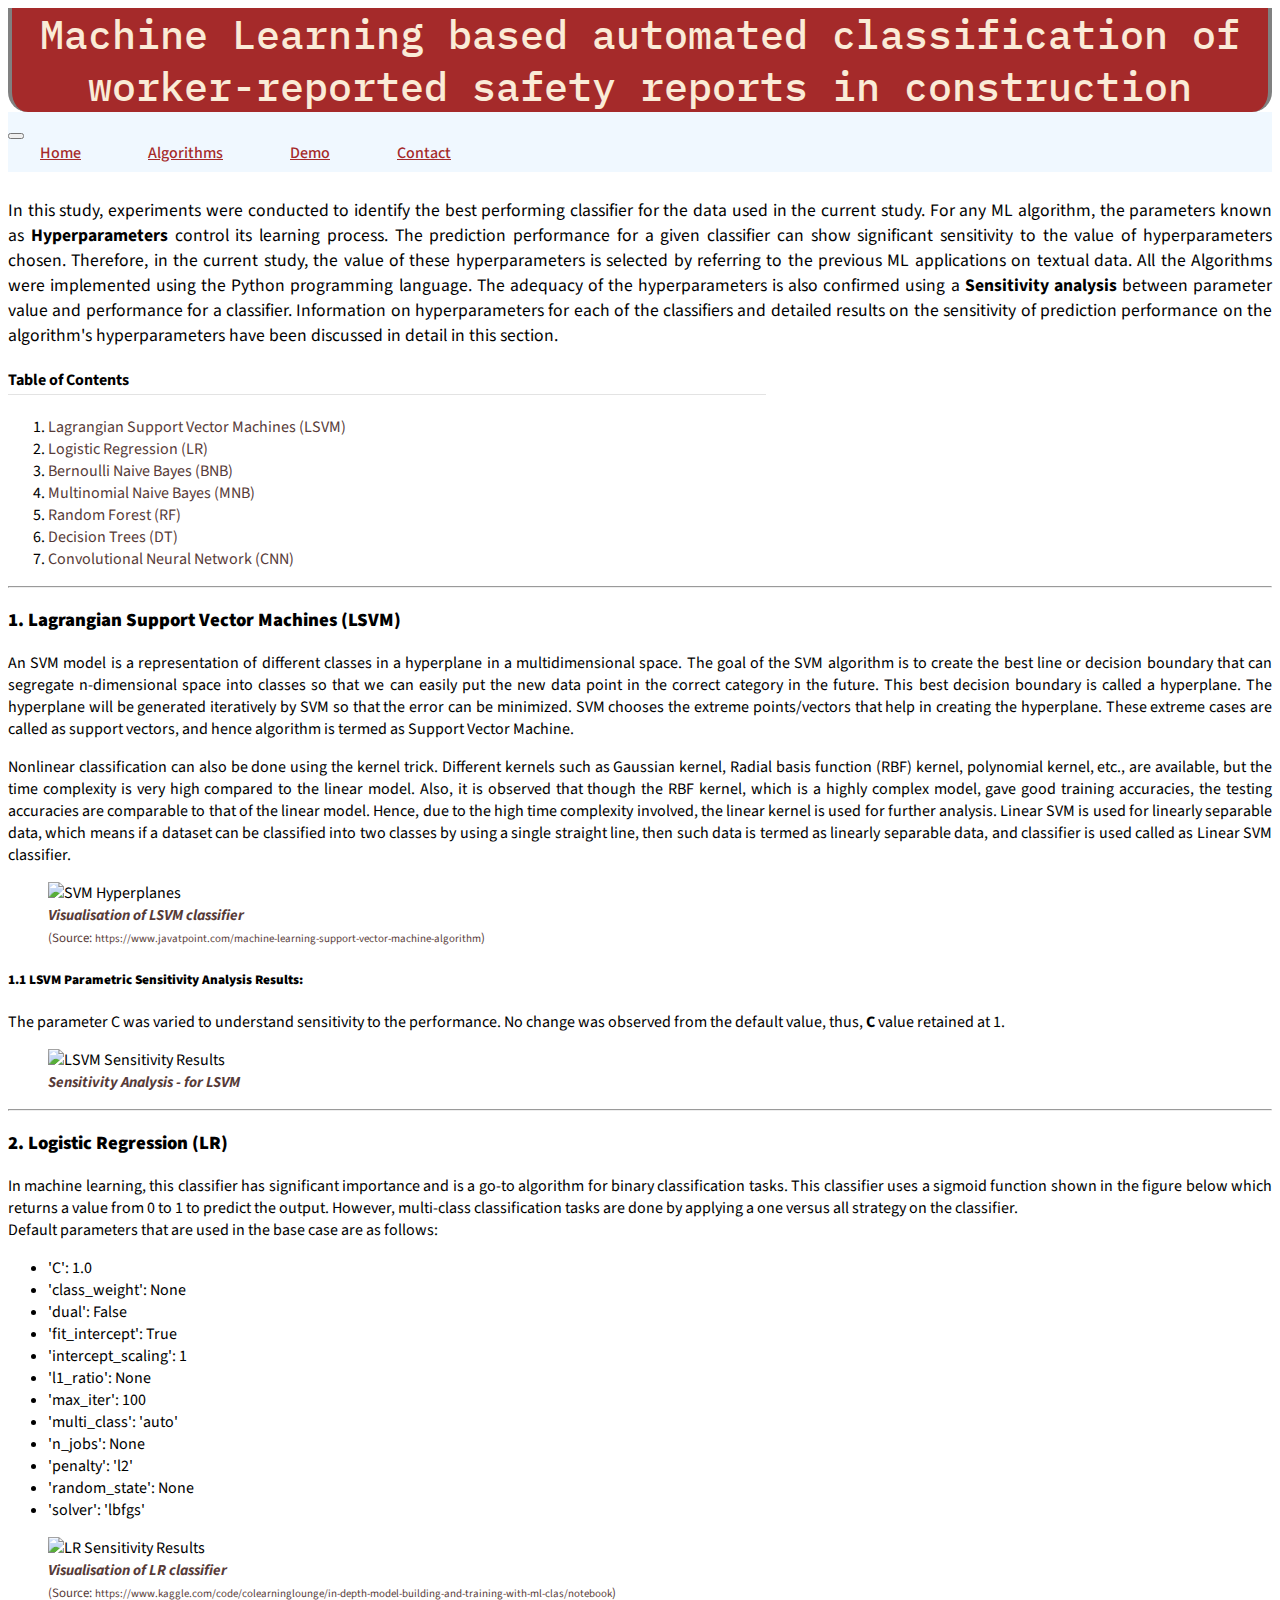
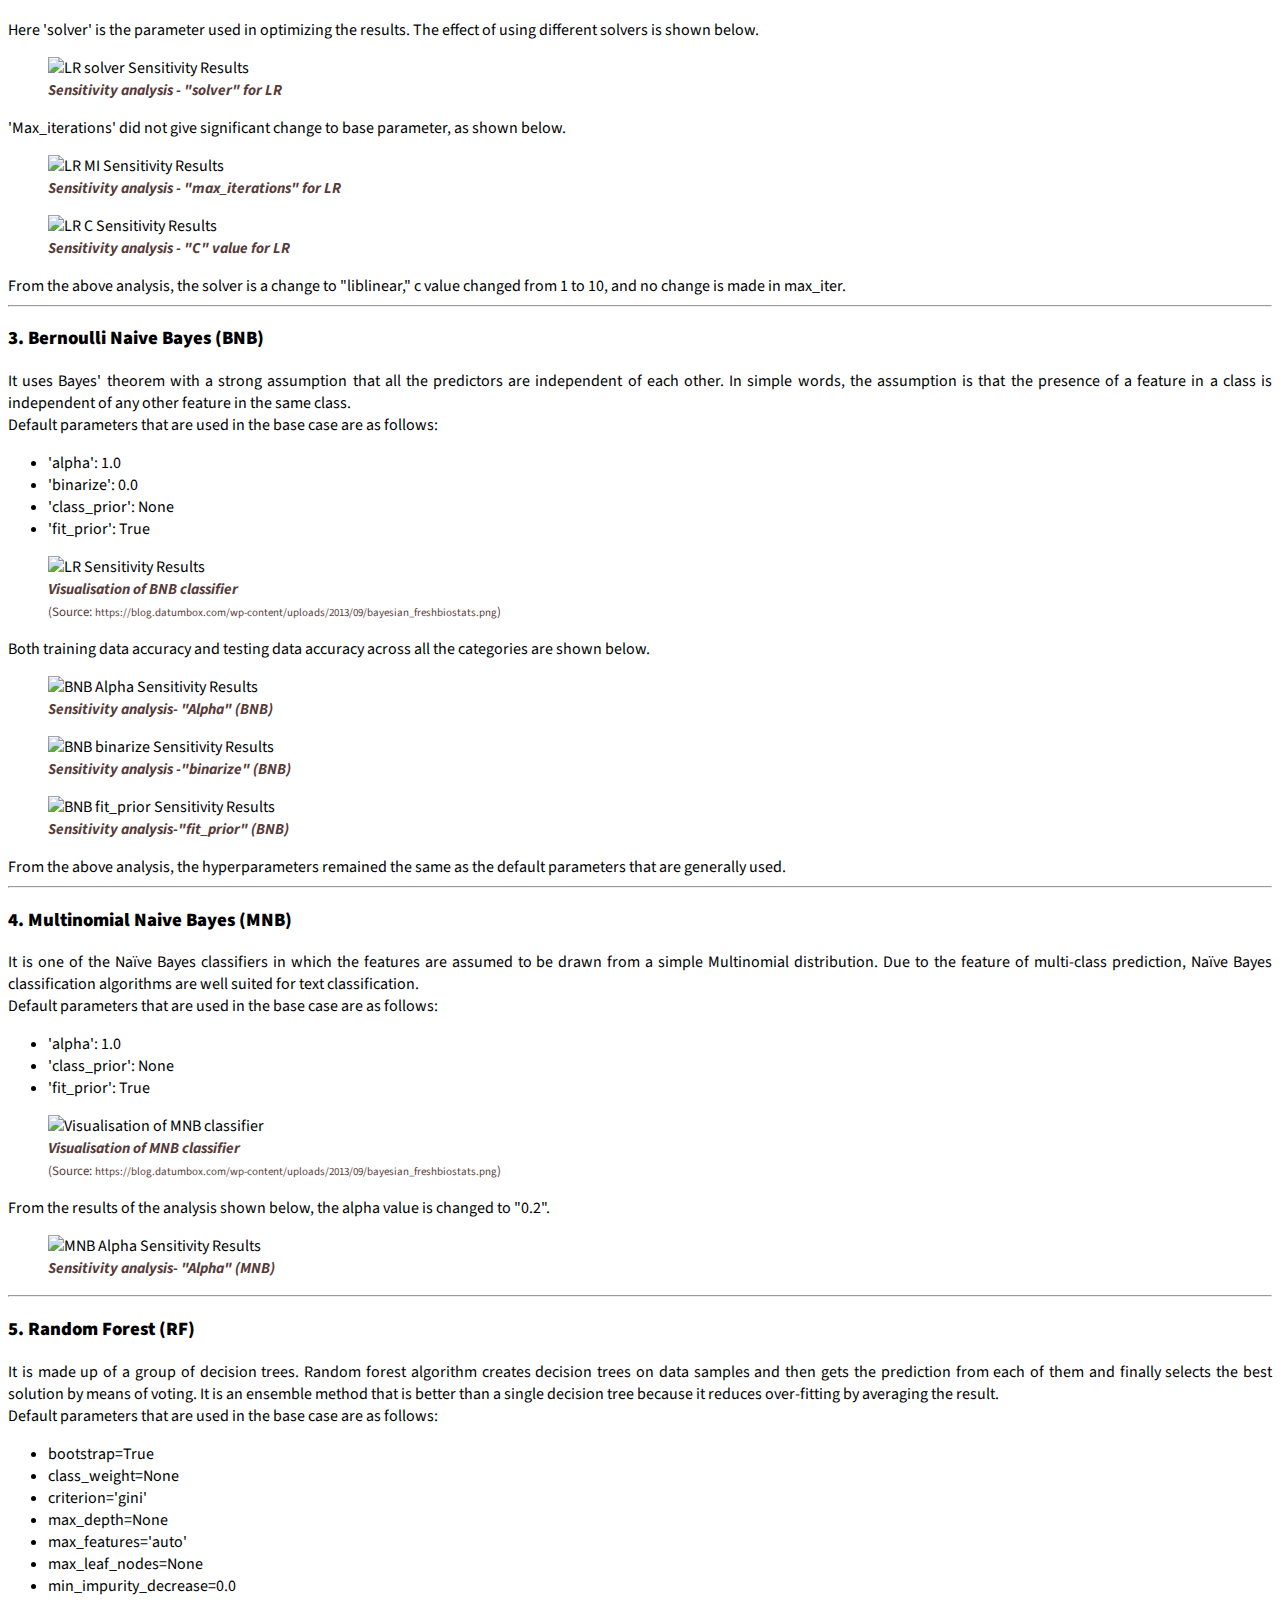
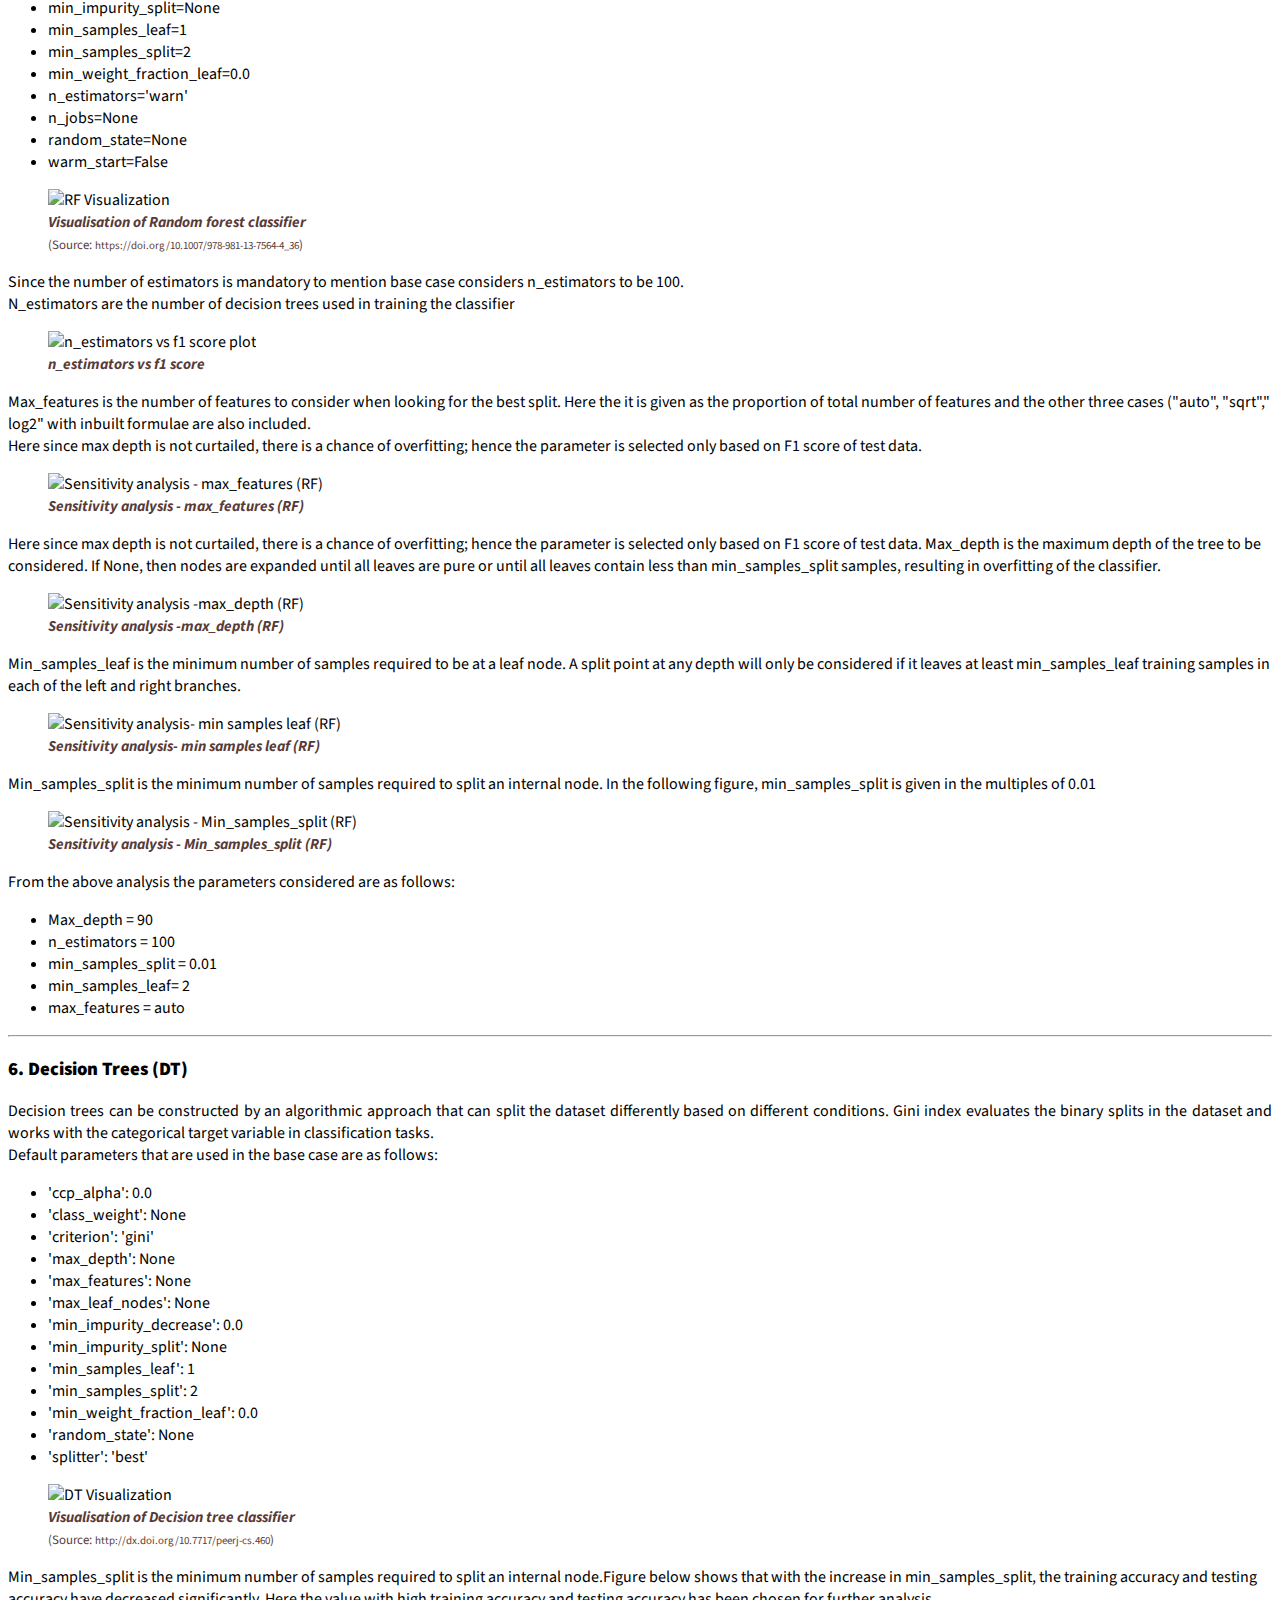
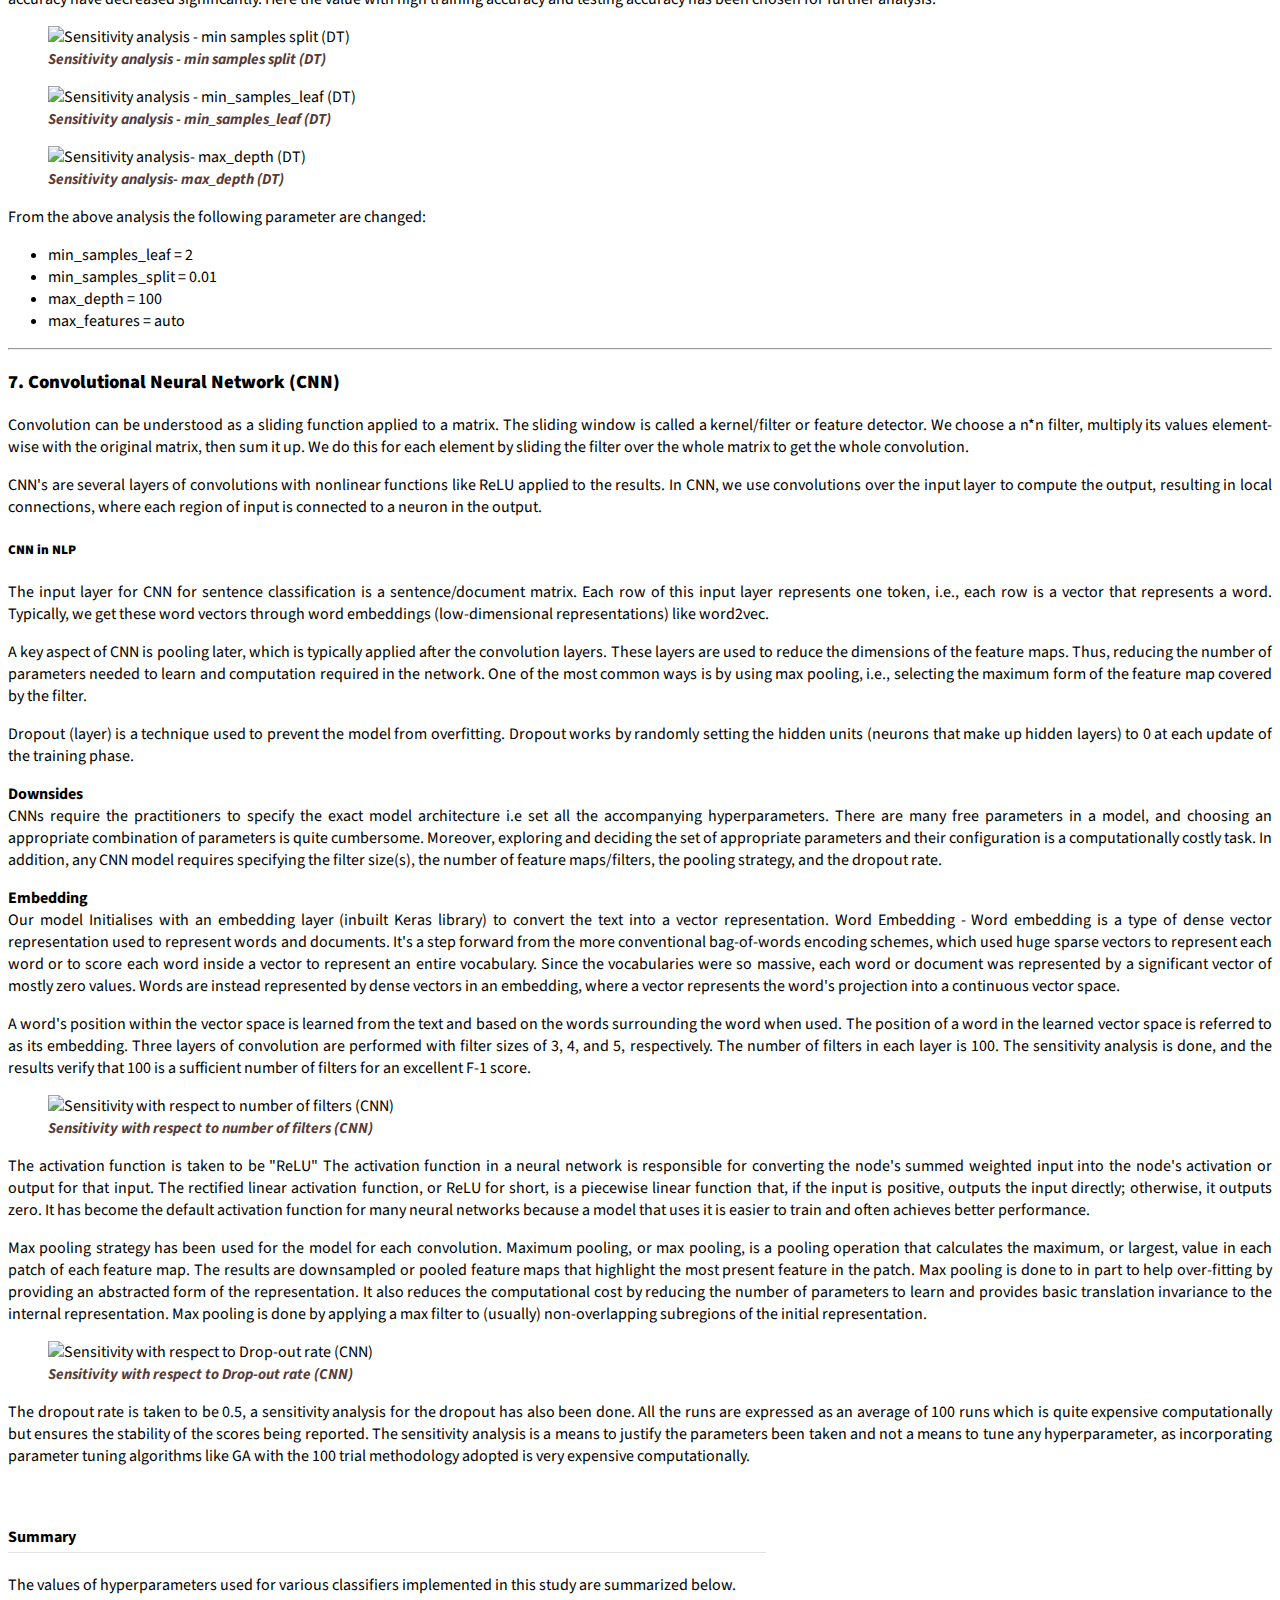
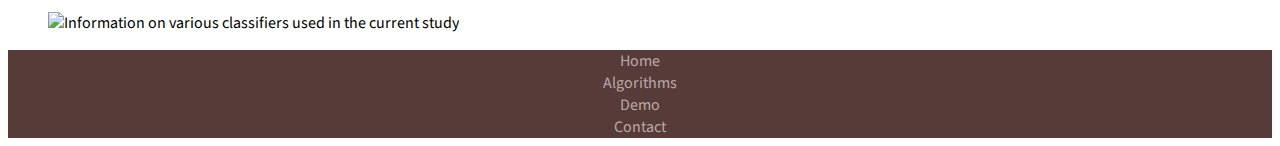
==== commit 7f4814ff: "Update algorithms.html" ====
--- a/algorithms.html
+++ b/algorithms.html
@@ -238,6 +238,15 @@
                 box-shadow: 0 0 10px rgba(255, 255, 255, 0.5);
             }
 
+            figcaption .img_source,
+            figcaption .img_source a {
+                text-decoration: none;
+                font-size: 0.85em;
+                font-style: normal;
+                font-weight: 400;
+                color: inherit;
+            }
+
             /* Media Queries */
             @media (min-width: 300px) {
                 .head-title {
@@ -335,7 +344,7 @@
             <ol class="toc-ul">
                 <li class="toc-item"><a href="#svm">Lagrangian Support Vector Machines (LSVM)</a></li>
                 <li class="toc-item"><a href="#lr">Logistic Regression (LR)</a></li>
-                <li class="toc-item"><a href="#bnb">Binomial Naive Bayes (BNB)</a></li>
+                <li class="toc-item"><a href="#bnb">Bernoulli Naive Bayes (BNB)</a></li>
                 <li class="toc-item"><a href="#mnb">Multinomial Naive Bayes (MNB)</a></li>
                 <li class="toc-item"><a href="#rf">Random Forest (RF)</a></li>
                 <li class="toc-item"><a href="#dt">Decision Trees (DT)</a></li>
@@ -375,12 +384,17 @@
                             data, which means if a dataset can be classified into two classes by using a single straight
                             line, then such data is termed as linearly separable data, and classifier is used called as
                             Linear SVM classifier.
-                        </p>l
+                        </p>
                     </div>
                     <div class="col-md-4">
                         <figure>
                             <img src="https://i.postimg.cc/VNrMdRL3/SVM.jpg" alt="SVM Hyperplanes" class="img-fluid">
-                            <figcaption class="figc"> Visualisation of LSVM classifier </figcaption>
+                            <figcaption class="figc"> Visualisation of LSVM classifier<br> <span
+                                    class="img_source">(Source:
+                                    <a href="https://www.javatpoint.com/machine-learning-support-vector-machine-algorithm"
+                                        target="blank">
+                                        https://www.javatpoint.com/machine-learning-support-vector-machine-algorithm</a>)</span>
+                            </figcaption>
                         </figure>
                     </div>
 
@@ -431,14 +445,19 @@
                         <figure>
                             <img src="https://i.postimg.cc/tJ0zXc3S/LR.png" alt="LR Sensitivity Results"
                                 class="img-fluid">
-                            <figcaption class="figc"> Visualisation of LR classifier </figcaption>
+                            <figcaption class="figc"> Visualisation of LR classifier<br> <span
+                                    class="img_source">(Source:
+                                    <a href="https://www.kaggle.com/code/colearninglounge/in-depth-model-building-and-training-with-ml-clas/notebook"
+                                        target="blank">
+                                        https://www.kaggle.com/code/colearninglounge/in-depth-model-building-and-training-with-ml-clas/notebook</a>)</span>
+                            </figcaption>
                         </figure>
                     </div>
 
                 </div>
                 <div class="container">
                     Here 'solver' is the parameter used in optimizing the results. The effect of using different solvers
-                    is shown in the Table below.
+                    is shown below.
                     <figure>
                         <img src="https://i.postimg.cc/yd3PCKZ3/LR-Sensitivity-Analysis.jpg"
                             alt="LR solver Sensitivity Results" class="img-fluid">
@@ -446,7 +465,7 @@
                     </figure>
                 </div>
                 <div class="container">
-                    'Max_iterations' did not give significant change to base parameter, as seen in the figure below.
+                    'Max_iterations' did not give significant change to base parameter, as shown below.
                     <figure>
                         <img src="https://i.postimg.cc/W4HnyzhP/LR-MI-Sensitivity-Analysis.jpgg"
                             alt="LR MI Sensitivity Results" class="img-fluid">
@@ -467,30 +486,46 @@
             <hr id="bnb">
             <!-- 3. BNB -->
             <div class="algo">
-                <h3 class="sh"><b>3. Binomial Naive Bayes (BNB)</b></h3>
-                <div>
-                    <p>
-                        It uses Bayes' theorem with a strong assumption that all the predictors are independent of
-                        each other. In simple
-                        words, the assumption is that the presence of a feature in a class is independent of any
-                        other feature in the same
-                        class.
-
-                        <br> Default parameters that are used in the base case are as follows:
-
-
-                    <ul>
-                        <li>'alpha': 1.0</li>
-                        <li>'binarize': 0.0</li>
-                        <li>'class_prior': None</li>
-                        <li>'fit_prior': True</li>
-                    </ul>
-
-                    </p>
-                </div>
-                <div class="container">
-                    The following tables give both training data accuracy and testing data accuracy across all the
-                    categories.
+                <div class="row">
+                    <h3 class="sh"><b>3. Bernoulli Naive Bayes (BNB)</b></h3>
+                    <div class="col-md-6">
+                        <p>
+                            It uses Bayes' theorem with a strong assumption that all the predictors are independent of
+                            each other. In simple
+                            words, the assumption is that the presence of a feature in a class is independent of any
+                            other feature in the same
+                            class.
+
+                            <br> Default parameters that are used in the base case are as follows:
+
+
+                        <ul>
+                            <li>'alpha': 1.0</li>
+                            <li>'binarize': 0.0</li>
+                            <li>'class_prior': None</li>
+                            <li>'fit_prior': True</li>
+                        </ul>
+
+                        </p>
+                    </div>
+
+                    <div class="col-md-6">
+                        <figure>
+                            <img src="https://blog.datumbox.com/wp-content/uploads/2013/09/bayesian_freshbiostats.png"
+                                alt="LR Sensitivity Results" class="img-fluid">
+                            <figcaption class="figc"> Visualisation of BNB classifier<br> <span
+                                    class="img_source">(Source:
+                                    <a href="https://blog.datumbox.com/wp-content/uploads/2013/09/bayesian_freshbiostats.png"
+                                        target="blank">
+                                        https://blog.datumbox.com/wp-content/uploads/2013/09/bayesian_freshbiostats.png</a>)</span>
+                            </figcaption>
+                        </figure>
+                    </div>
+
+                </div>
+                <div class="container">
+                    Both training data accuracy and testing data accuracy across all the
+                    categories are shown below.
                     <figure>
                         <img src="https://i.postimg.cc/9FbyS0nN/Sensitivity-analysis-Alpha-BNB.jpg"
                             alt="BNB Alpha Sensitivity Results" class="img-fluid">
@@ -521,26 +556,42 @@
             <!-- 4. MNB -->
             <div class="algo">
                 <h3 class="sh"><b>4. Multinomial Naive Bayes (MNB)</b></h3>
-                <div>
-                    <p>
-                        It is one of the Naïve Bayes classifiers in which the features are assumed to be drawn from
-                        a
-                        simple Multinomial
-                        distribution. Due to the feature of multi-class prediction, Naïve Bayes classification
-                        algorithms are well suited for
-                        text classification.
-
-
-                        <br> Default parameters that are used in the base case are as follows:
-
-
-                    <ul>
-                        <li>'alpha': 1.0</li>
-                        <li>'class_prior': None</li>
-                        <li>'fit_prior': True</li>
-                    </ul>
-
-                    </p>
+                <div class="row">
+
+                    <div class="col-md-6">
+                        <p>
+                            It is one of the Naïve Bayes classifiers in which the features are assumed to be drawn from
+                            a
+                            simple Multinomial
+                            distribution. Due to the feature of multi-class prediction, Naïve Bayes classification
+                            algorithms are well suited for
+                            text classification.
+
+
+                            <br> Default parameters that are used in the base case are as follows:
+
+
+                        <ul>
+                            <li>'alpha': 1.0</li>
+                            <li>'class_prior': None</li>
+                            <li>'fit_prior': True</li>
+                        </ul>
+
+                        </p>
+                    </div>
+
+                    <div class="col-md-6">
+                        <figure>
+                            <img src="https://blog.datumbox.com/wp-content/uploads/2013/09/bayesian_freshbiostats.png"
+                                alt="Visualisation of MNB classifier" class="img-fluid">
+                            <figcaption class="figc"> Visualisation of MNB classifier<br> <span
+                                    class="img_source">(Source:
+                                    <a href="https://blog.datumbox.com/wp-content/uploads/2013/09/bayesian_freshbiostats.png"
+                                        target="blank">
+                                        https://blog.datumbox.com/wp-content/uploads/2013/09/bayesian_freshbiostats.png</a>)</span>
+                            </figcaption>
+                        </figure>
+                    </div>
                 </div>
                 <div class="container">
                     From the results of the analysis shown below, the alpha value is changed to "0.2".
@@ -595,9 +646,15 @@
                         </p>
                     </div>
                     <div class="col-md-6">
+
                         <figure>
-                            <img src="RF.jpg" alt="RF Visualization" class="img-fluid">
-                            <figcaption class="figc"> Visualisation of Random forest classifier </figcaption>
+                            <img src="https://www.researchgate.net/profile/Mohammad-Uddin-42/publication/334232648/figure/fig2/AS:803642831560706@1568614790960/Working-principle-of-random-forest-classifierC.ppm"
+                                alt="RF Visualization" class="img-fluid">
+                            <figcaption class="figc"> Visualisation of Random forest classifier <br> <span
+                                    class="img_source">(Source:
+                                    <a href="https://doi.org/10.1007/978-981-13-7564-4_36" target="blank">
+                                        https://doi.org/10.1007/978-981-13-7564-4_36</a>)</span>
+                            </figcaption>
                         </figure>
                     </div>
 
@@ -722,7 +779,11 @@
                     <div class="col-md-6">
                         <figure>
                             <img src="https://i.postimg.cc/jdqkz3CL/DT.png" alt="DT Visualization" class="img-fluid">
-                            <figcaption class="figc"> Visualisation of Decision tree classifier </figcaption>
+                            <figcaption class="figc"> Visualisation of Decision tree classifier <br> <span
+                                    class="img_source">(Source:
+                                    <a href="http://dx.doi.org/10.7717/peerj-cs.460" target="blank">
+                                        http://dx.doi.org/10.7717/peerj-cs.460</a>)</span>
+                            </figcaption>
                         </figure>
                     </div>
                 </div>
@@ -904,9 +965,9 @@
 
             <h4 class="sh toc">Summary</h4>
 
-            The following table summarizes the values of hyperparameters used for various classifiers implemented in
+            The values of hyperparameters used for various classifiers implemented in
             this
-            study.
+            study are summarized below.
             <div class="container">
                 <figure>
                     <img src="https://i.postimg.cc/3JTZVPJW/Information-on-various-classifiers-used-in-the-current-study.jpg"
@@ -958,4 +1019,4 @@
         crossorigin="anonymous"></script>
 
 
-</html>+</html>
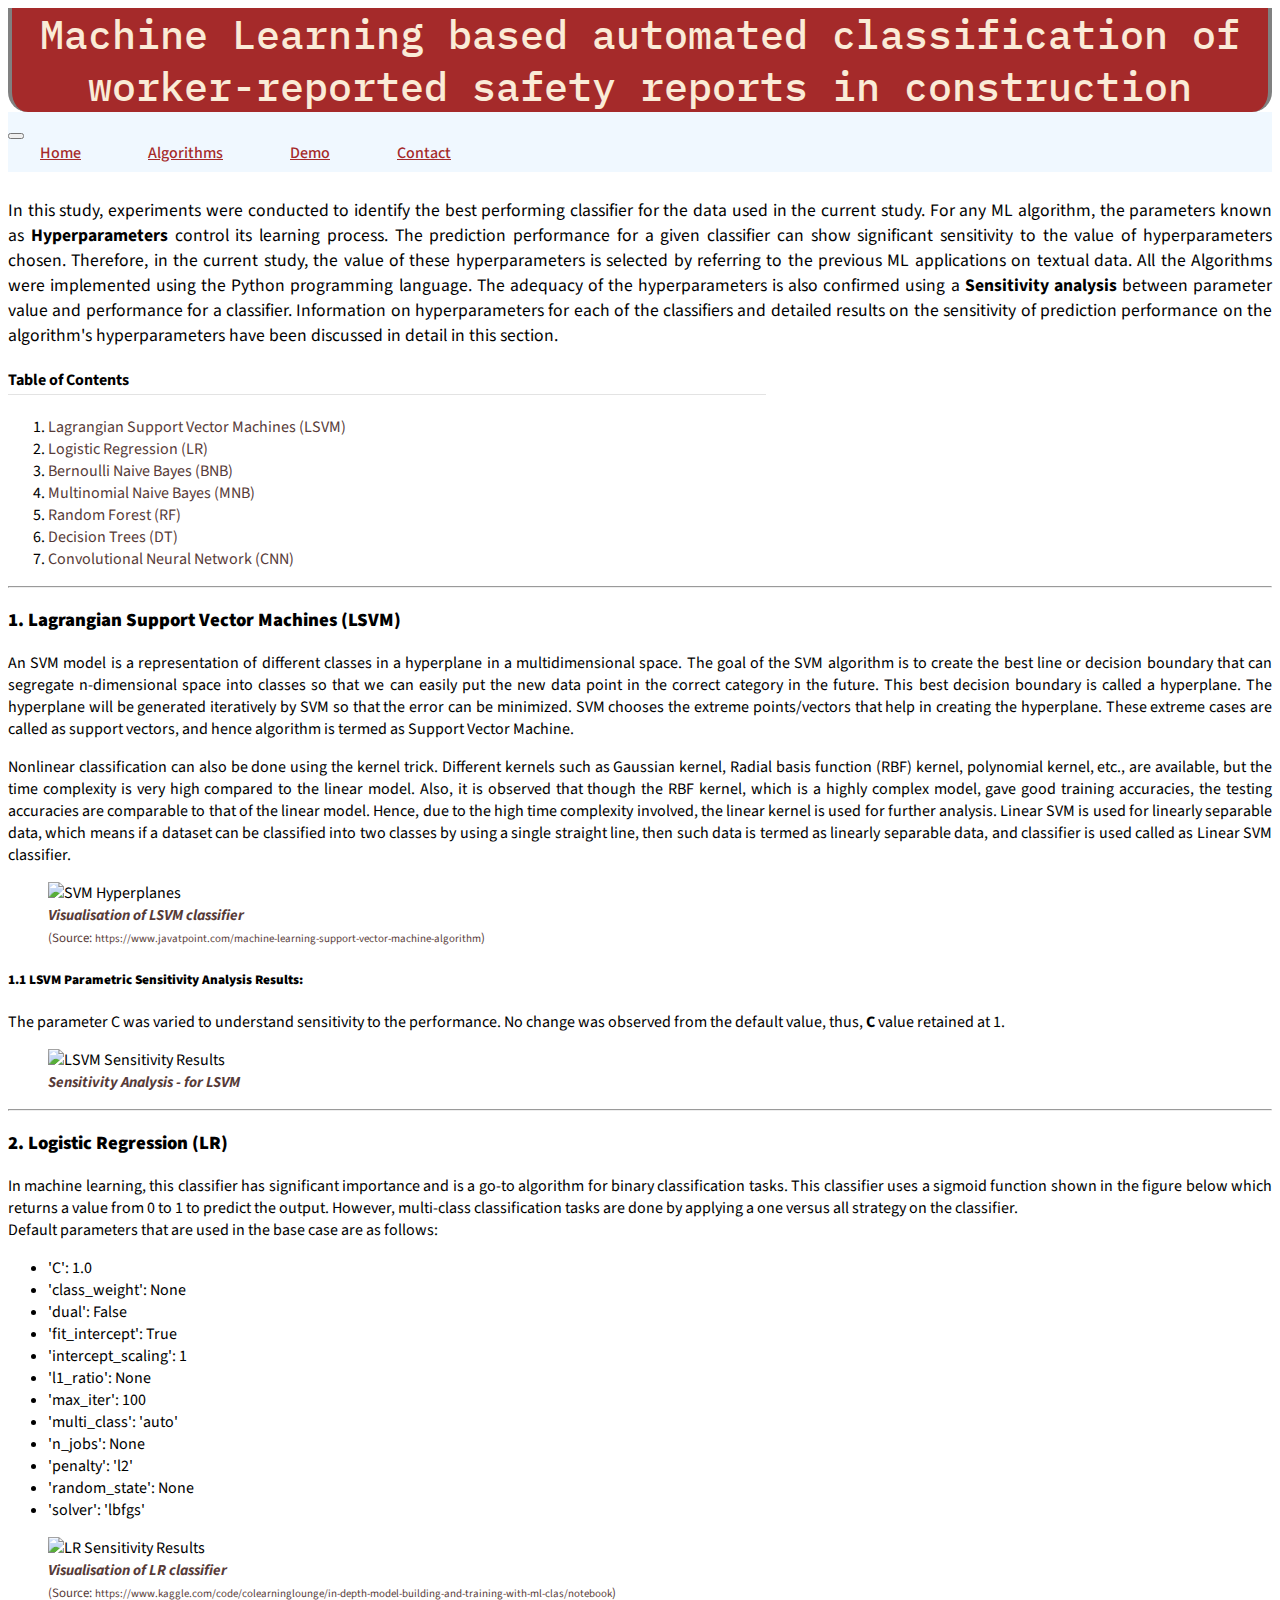
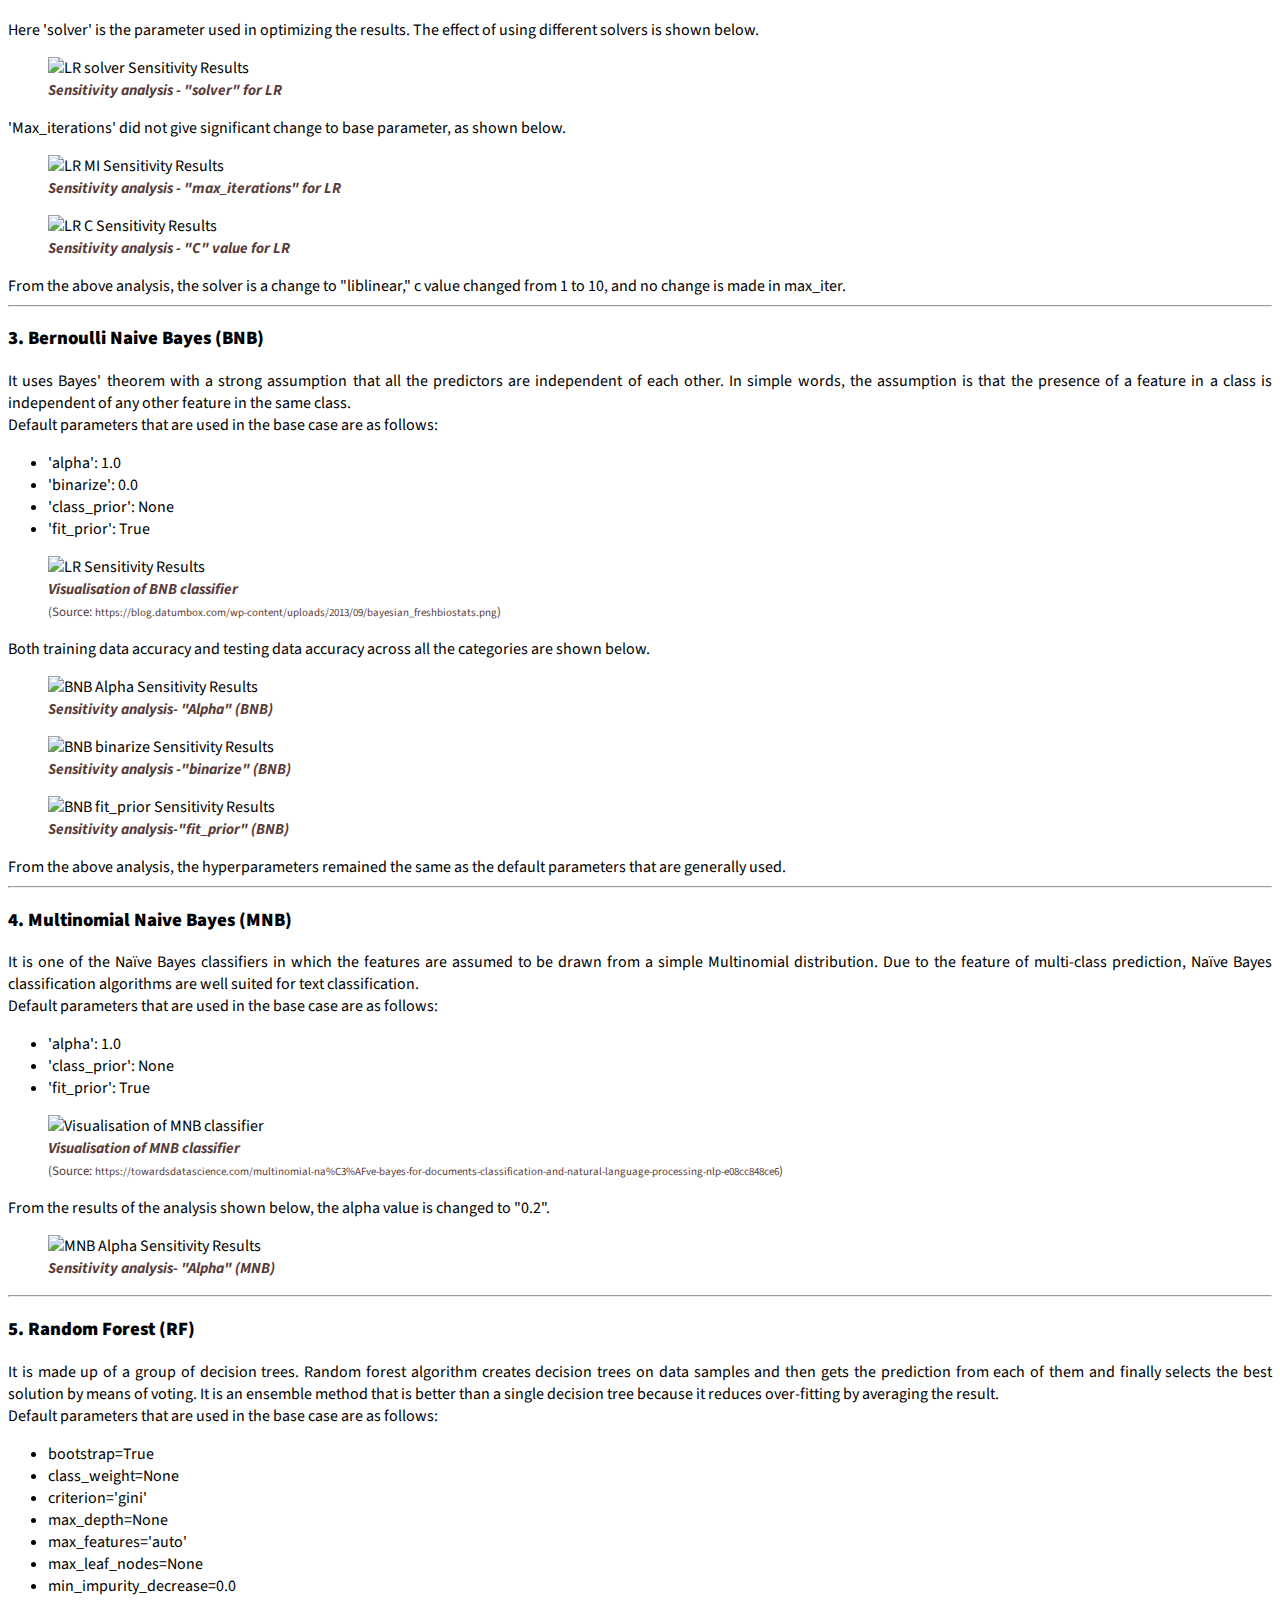
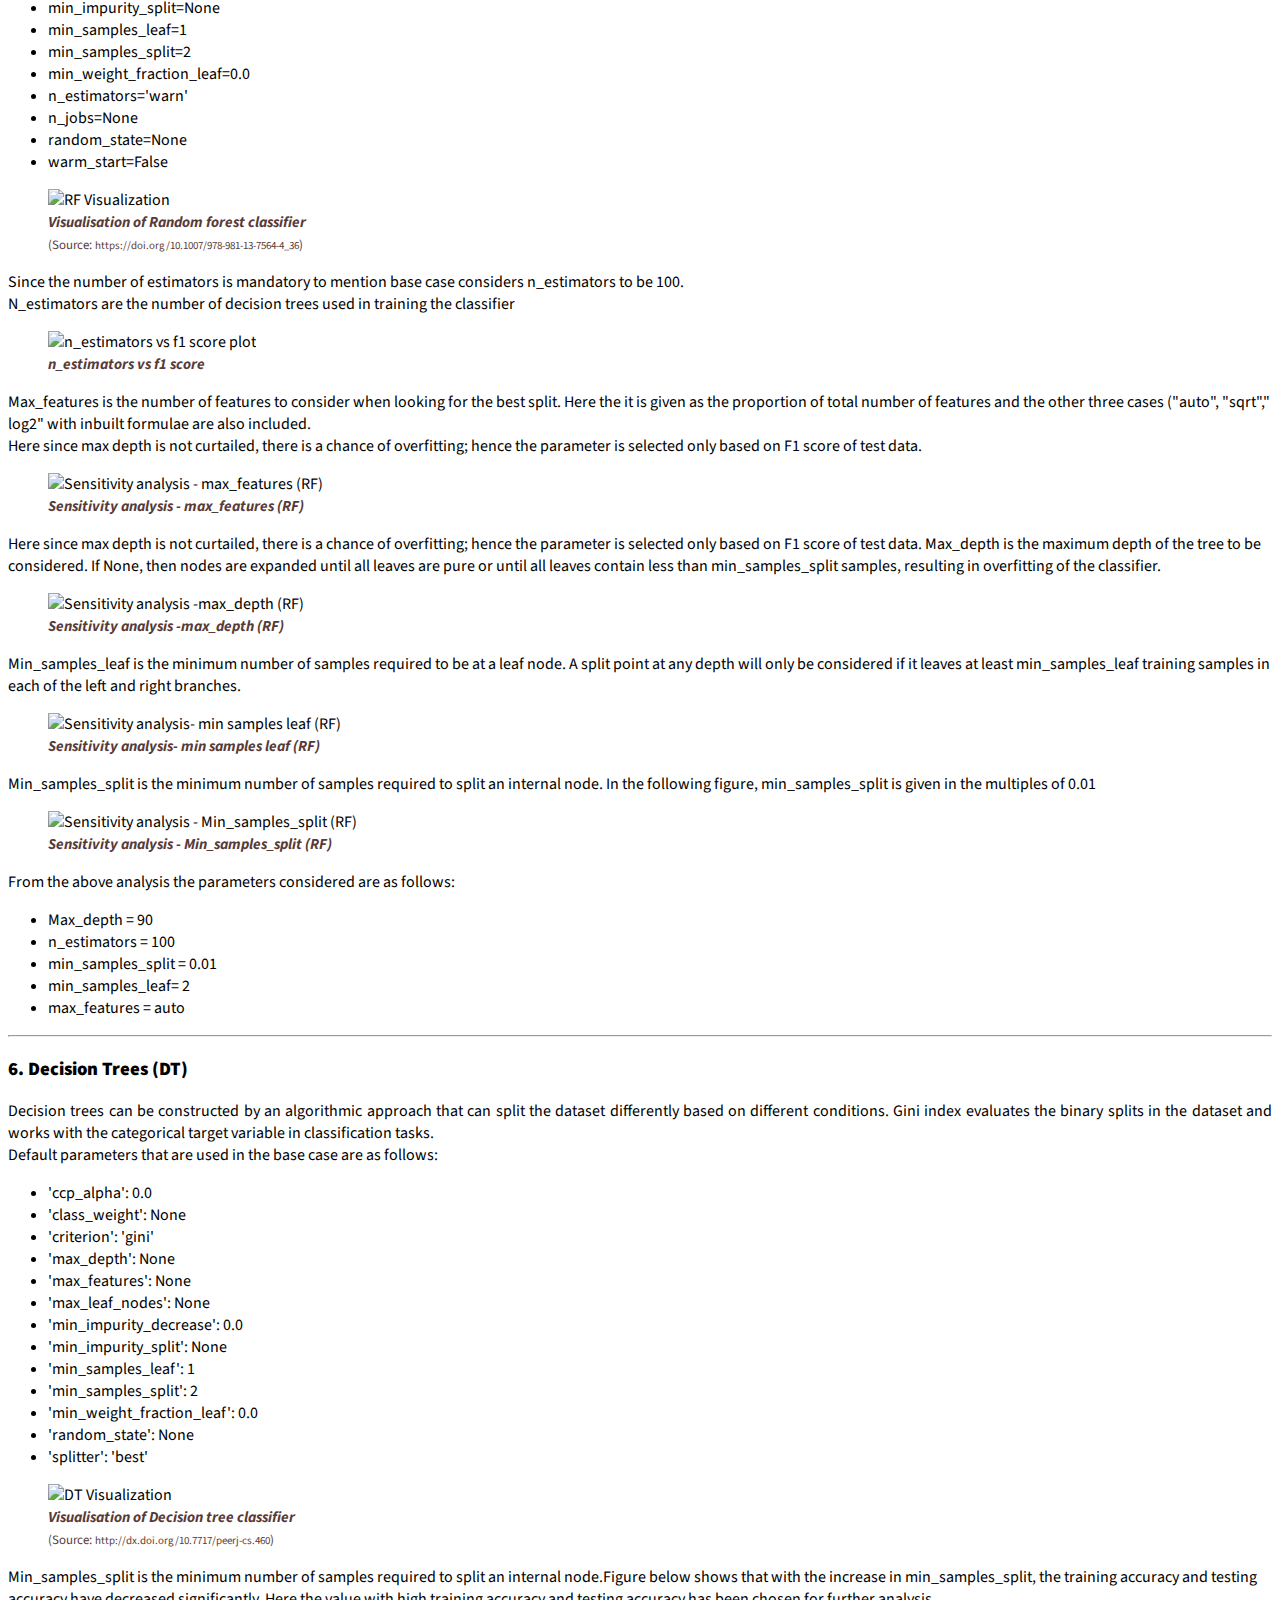
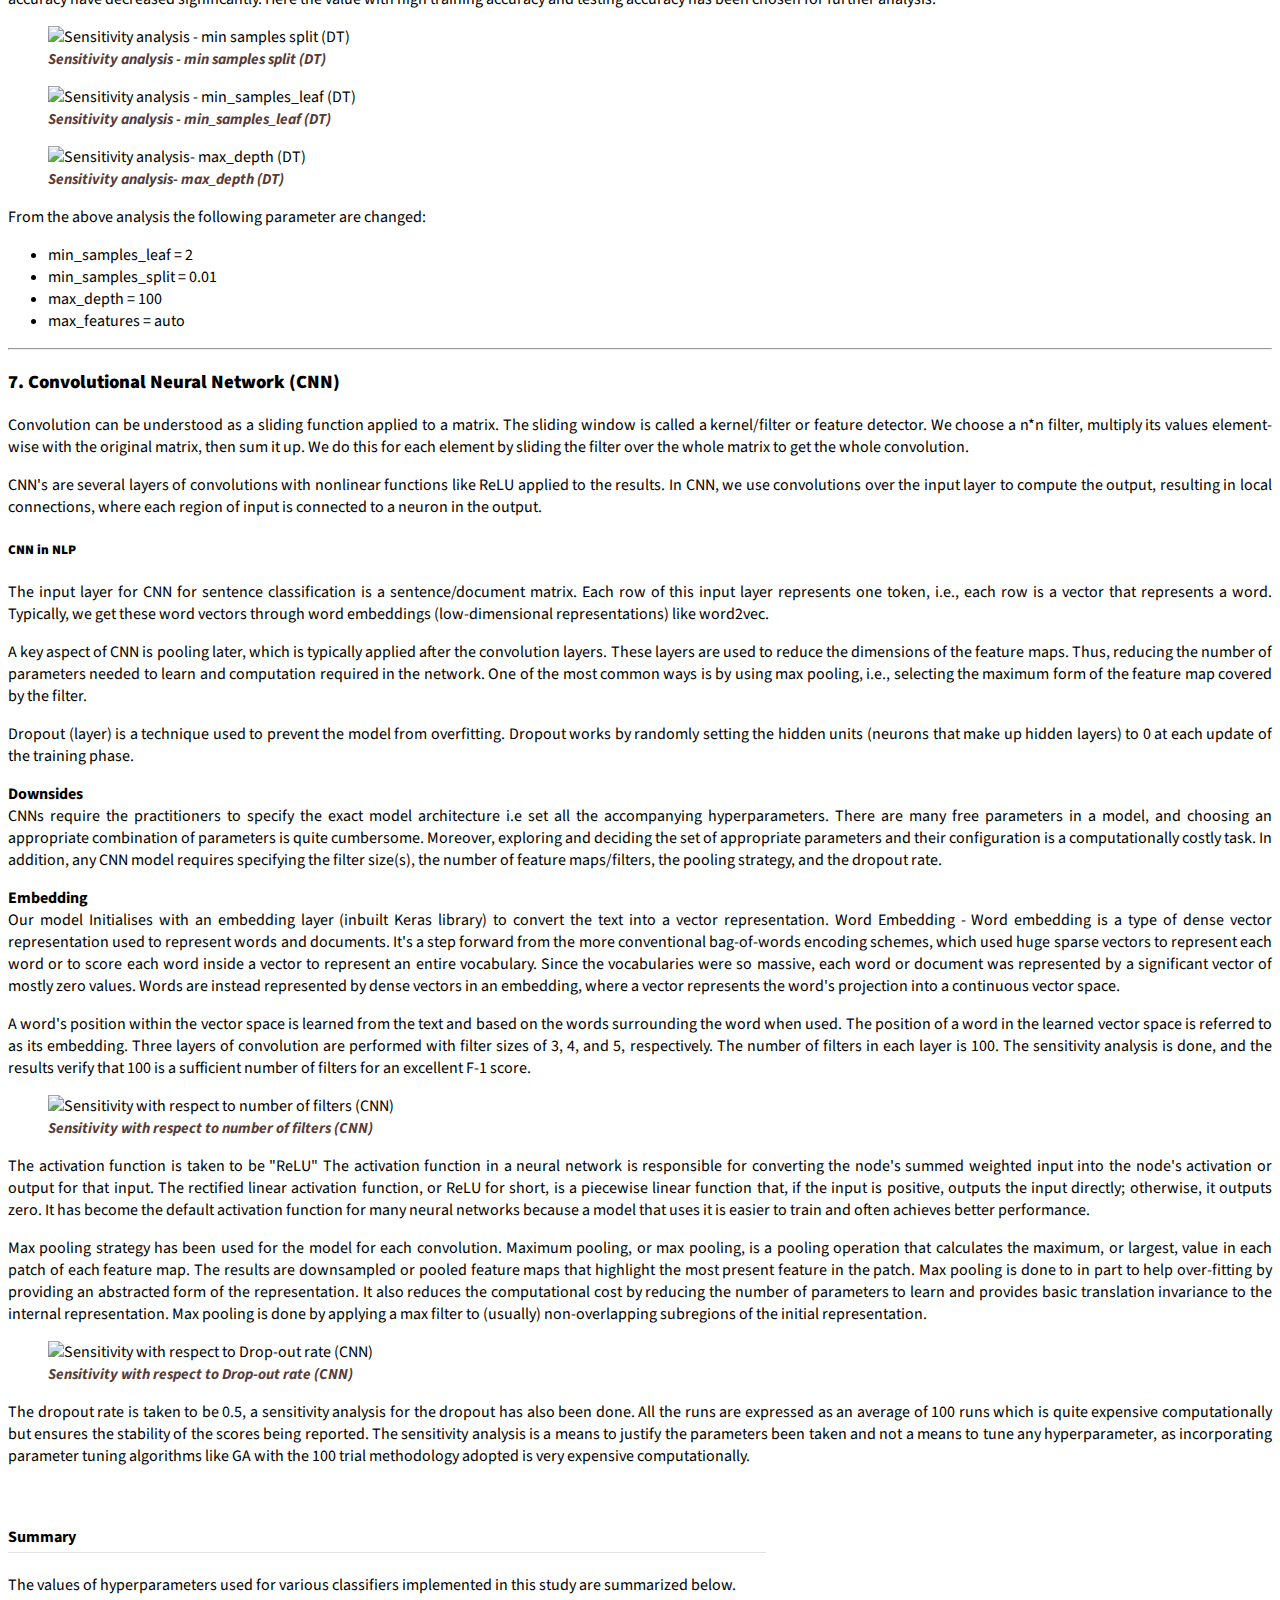
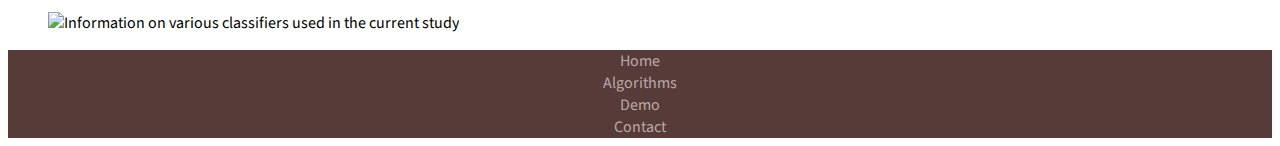
==== commit cc6120d7: "Update algorithms.html" ====
--- a/algorithms.html
+++ b/algorithms.html
@@ -582,13 +582,13 @@
 
                     <div class="col-md-6">
                         <figure>
-                            <img src="https://blog.datumbox.com/wp-content/uploads/2013/09/bayesian_freshbiostats.png"
+                            <img src="https://miro.medium.com/max/1400/1*qF971AQ6ej-24X76hWjvgQ.png"
                                 alt="Visualisation of MNB classifier" class="img-fluid">
                             <figcaption class="figc"> Visualisation of MNB classifier<br> <span
                                     class="img_source">(Source:
-                                    <a href="https://blog.datumbox.com/wp-content/uploads/2013/09/bayesian_freshbiostats.png"
+                                    <a href="https://towardsdatascience.com/multinomial-na%C3%AFve-bayes-for-documents-classification-and-natural-language-processing-nlp-e08cc848ce6"
                                         target="blank">
-                                        https://blog.datumbox.com/wp-content/uploads/2013/09/bayesian_freshbiostats.png</a>)</span>
+                                        https://towardsdatascience.com/multinomial-na%C3%AFve-bayes-for-documents-classification-and-natural-language-processing-nlp-e08cc848ce6</a>)</span>
                             </figcaption>
                         </figure>
                     </div>
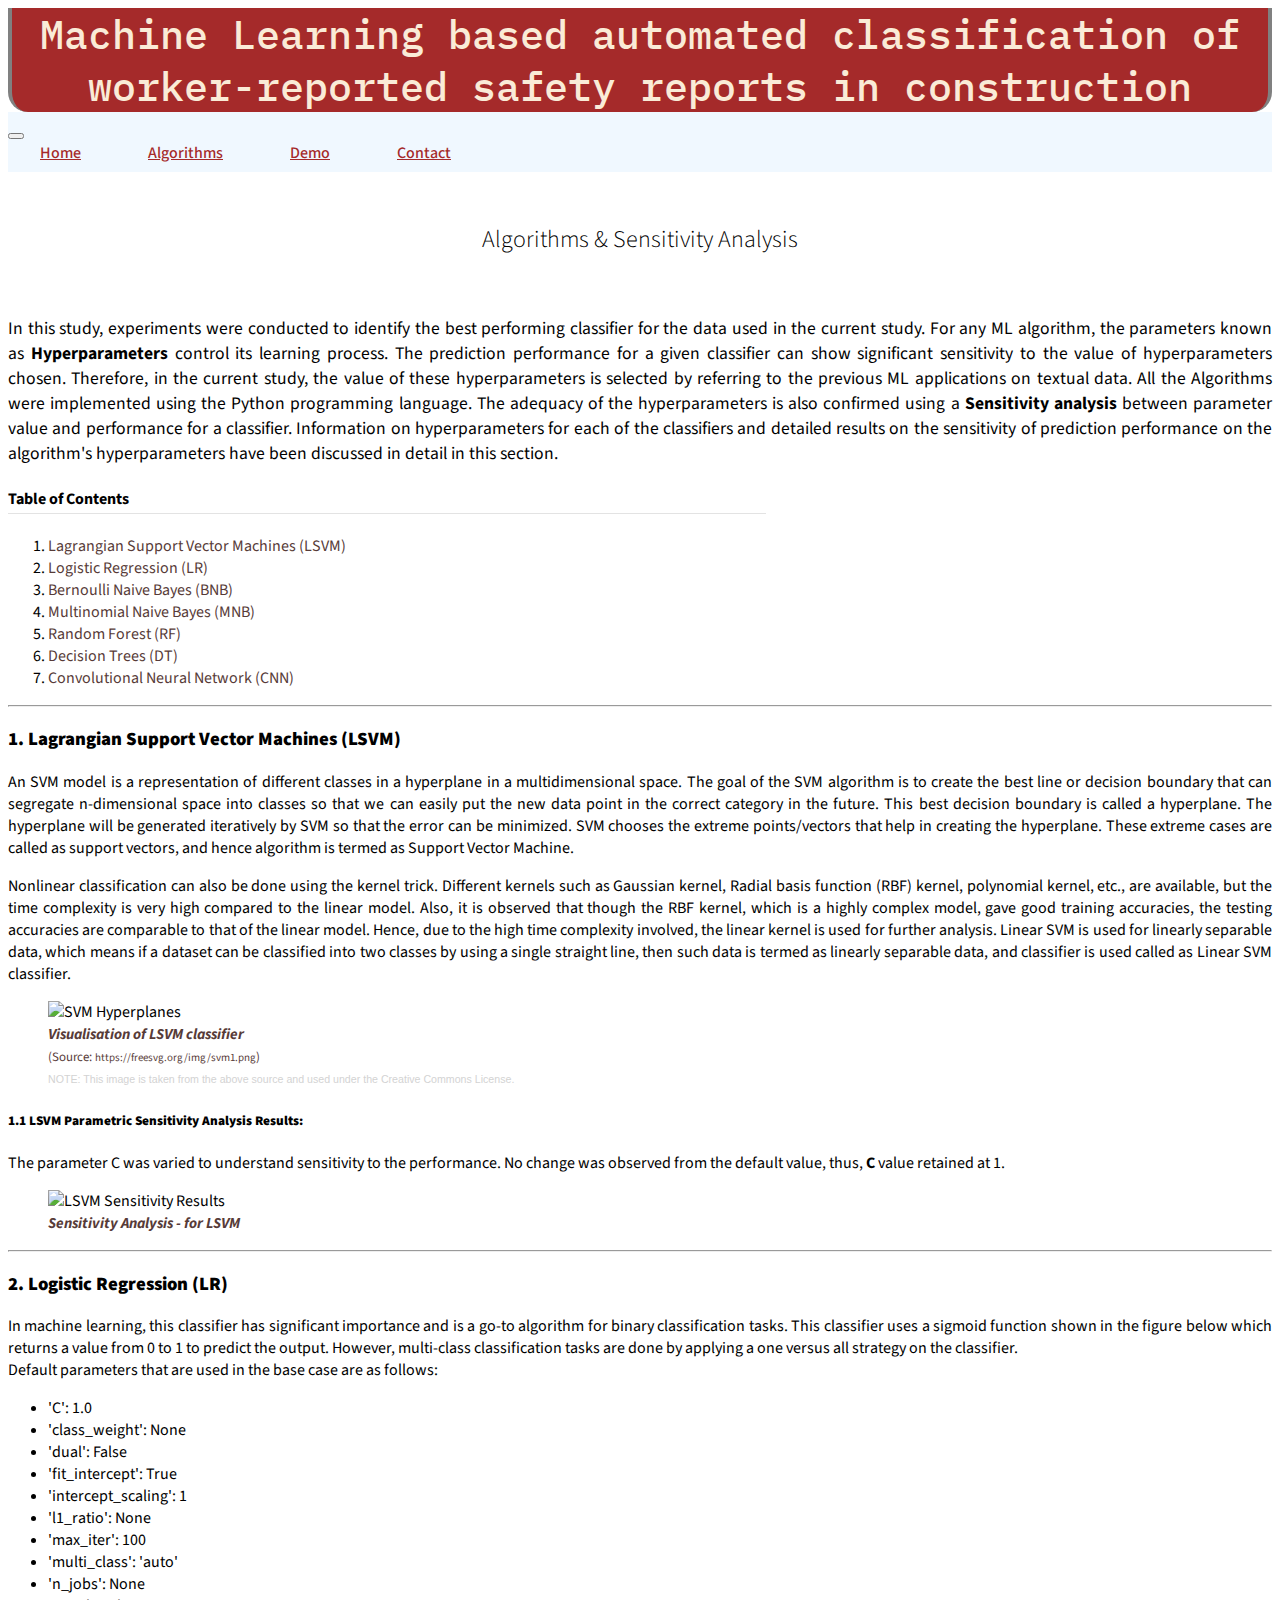
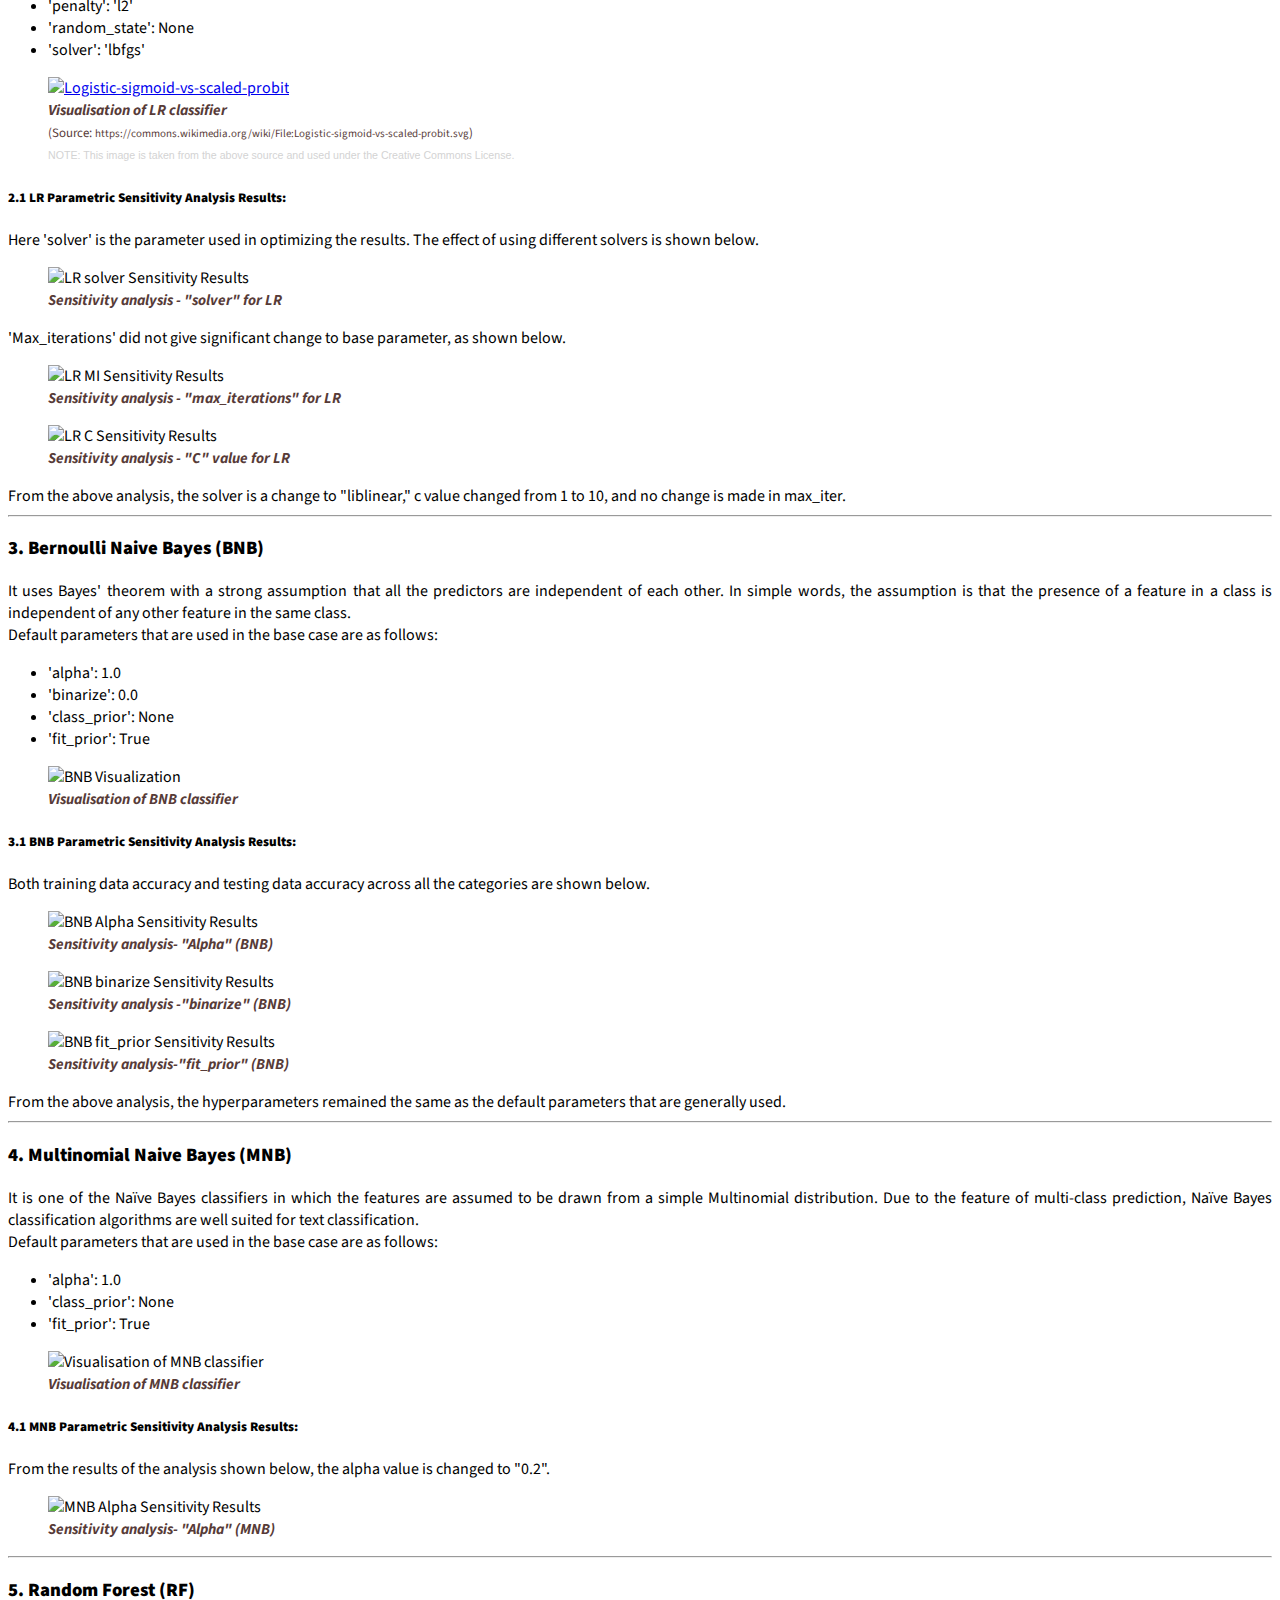
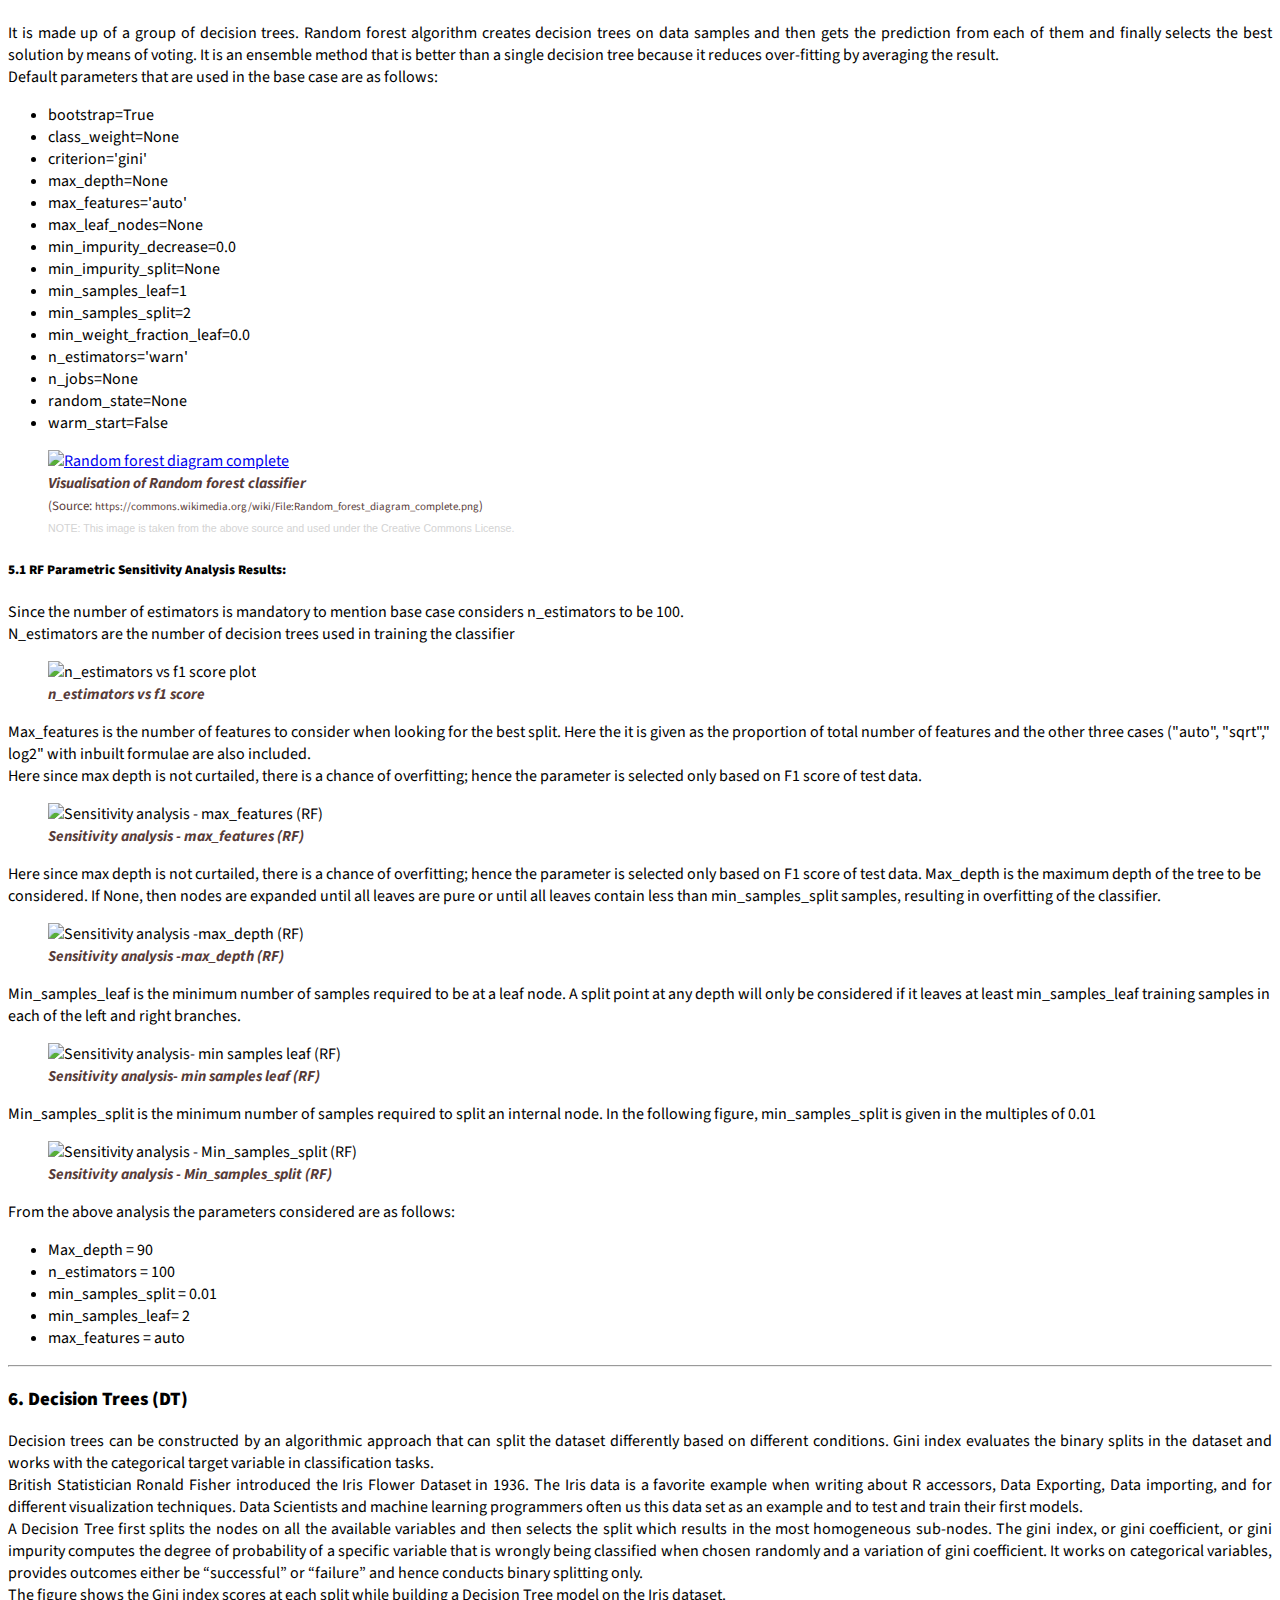
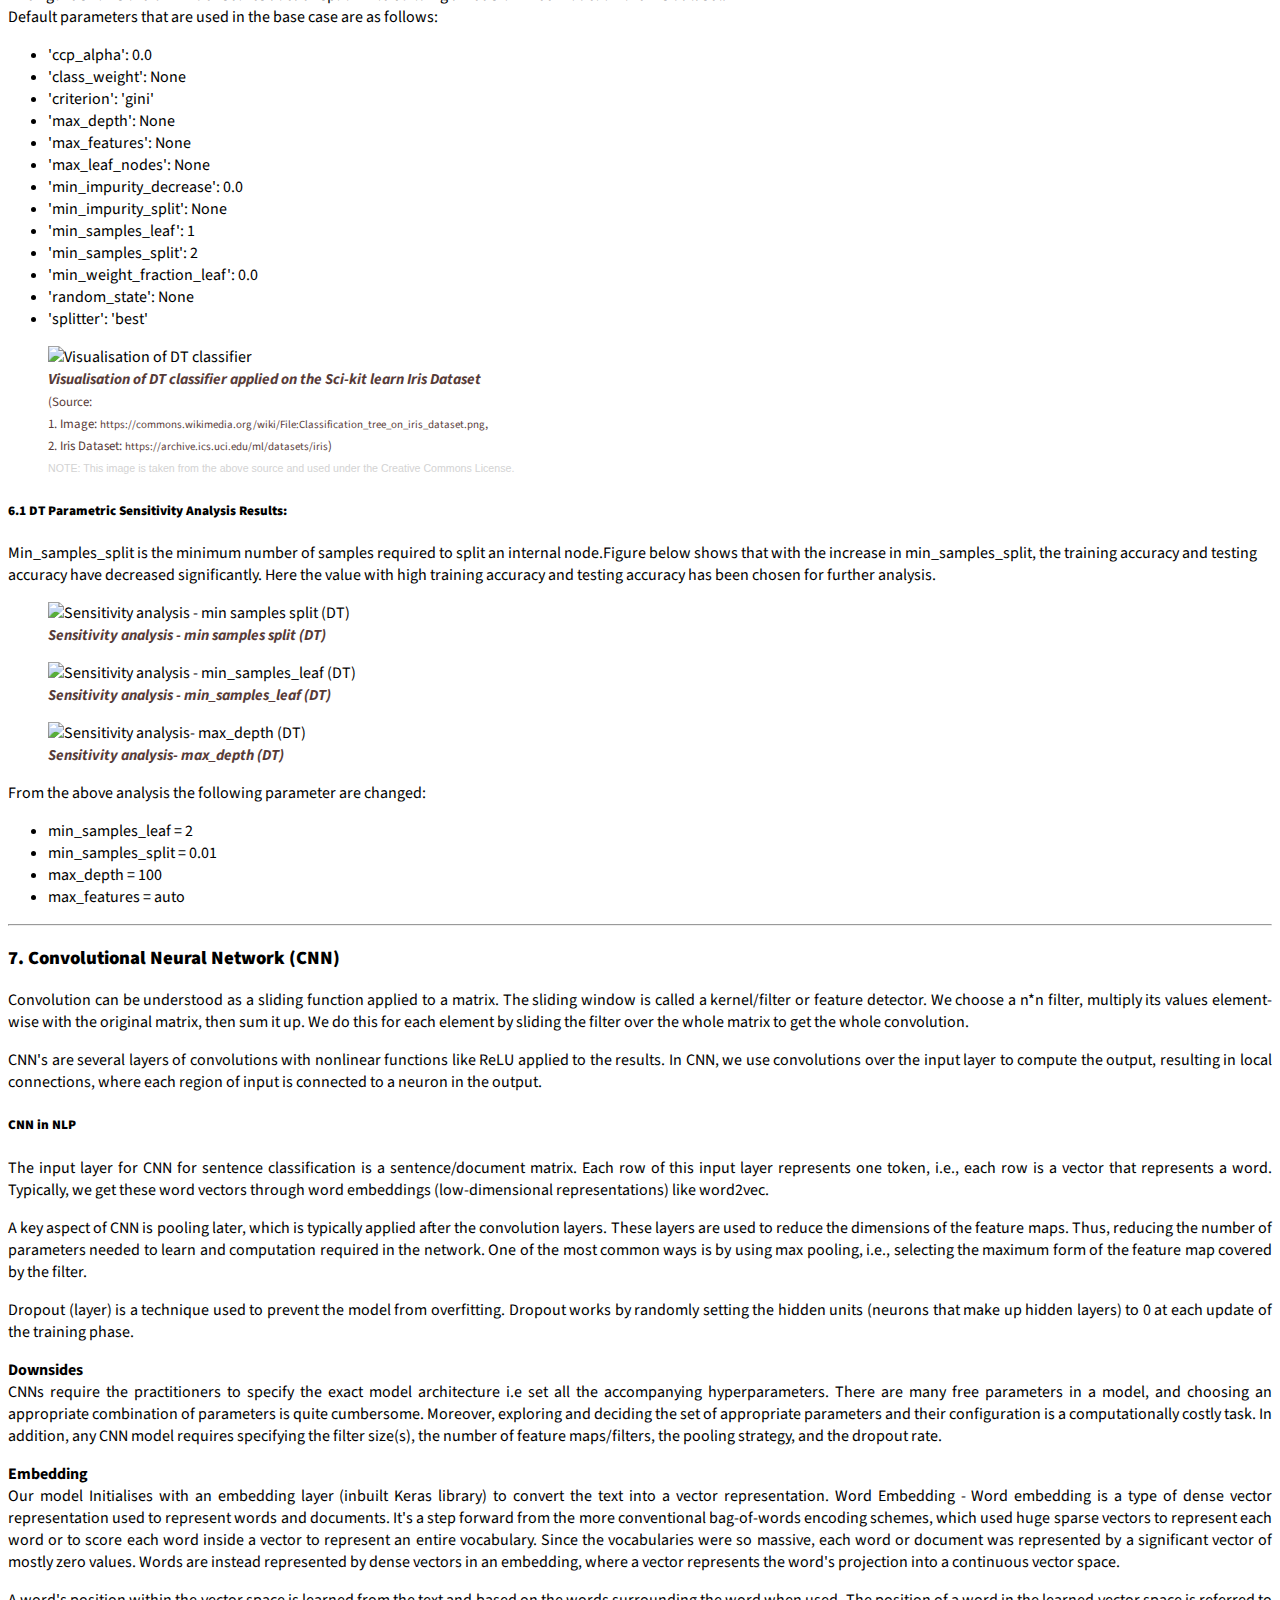
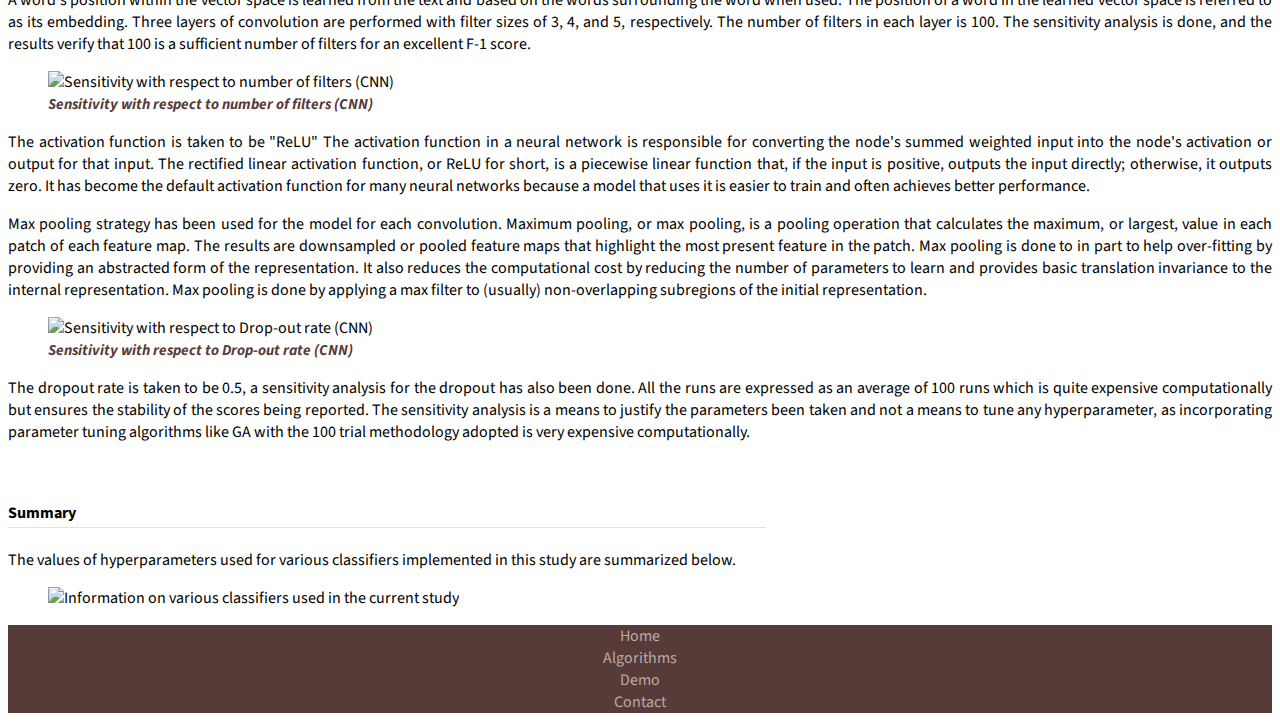
==== commit b59edc89: "Update algorithms.html" ====
--- a/algorithms.html
+++ b/algorithms.html
@@ -247,6 +247,15 @@
                 color: inherit;
             }
 
+            figcaption .cc {
+                text-decoration: none;
+                font-family: Arial, Helvetica, sans-serif;
+                font-size: 0.70em;
+                font-style: normal;
+                font-weight: 400;
+                color: lightgrey;
+            }
+
             /* Media Queries */
             @media (min-width: 300px) {
                 .head-title {
@@ -319,7 +328,11 @@
         <!-- </header> -->
 
         <!-- Main -->
+
         <div class="container">
+            <br>
+            <h2 class="sh" style="text-align:center; font-weight:300;">Algorithms & Sensitivity Analysis</h2>
+            <br>
             <p class="lead">
                 In this study, experiments were conducted to identify the best performing classifier for the data used
                 in the current
@@ -388,12 +401,14 @@
                     </div>
                     <div class="col-md-4">
                         <figure>
-                            <img src="https://i.postimg.cc/VNrMdRL3/SVM.jpg" alt="SVM Hyperplanes" class="img-fluid">
+                            <img src="https://freesvg.org/img/svm1.png" alt="SVM Hyperplanes" class="img-fluid">
                             <figcaption class="figc"> Visualisation of LSVM classifier<br> <span
                                     class="img_source">(Source:
-                                    <a href="https://www.javatpoint.com/machine-learning-support-vector-machine-algorithm"
-                                        target="blank">
-                                        https://www.javatpoint.com/machine-learning-support-vector-machine-algorithm</a>)</span>
+                                    <a href="https://freesvg.org/img/svm1.png" target="blank">
+                                        https://freesvg.org/img/svm1.png</a>)</span><br>
+                                <span class="cc">NOTE: This image is taken from the above source and used under the
+                                    Creative
+                                    Commons License.</span>
                             </figcaption>
                         </figure>
                     </div>
@@ -416,7 +431,7 @@
             <div class="algo">
                 <h3 class="sh"><b>2. Logistic Regression (LR)</b></h3>
                 <div class="row">
-                    <div class="col-md-8">
+                    <div class="col-md-7">
                         <p>
                             In machine learning, this classifier has significant importance and is a go-to algorithm for
                             binary classification tasks. This classifier uses a sigmoid function shown in the figure
@@ -441,21 +456,27 @@
 
                         </p>
                     </div>
-                    <div class="col-md-4">
+                    <div class="col-md-5">
                         <figure>
-                            <img src="https://i.postimg.cc/tJ0zXc3S/LR.png" alt="LR Sensitivity Results"
-                                class="img-fluid">
+                            <a title="Benwing, CC BY-SA 3.0 &lt;https://creativecommons.org/licenses/by-sa/3.0&gt;, via Wikimedia Commons"
+                                href="https://commons.wikimedia.org/wiki/File:Logistic-sigmoid-vs-scaled-probit.svg"><img
+                                    width="512" alt="Logistic-sigmoid-vs-scaled-probit"
+                                    src="https://upload.wikimedia.org/wikipedia/commons/thumb/f/f1/Logistic-sigmoid-vs-scaled-probit.svg/512px-Logistic-sigmoid-vs-scaled-probit.svg.png"></a>
                             <figcaption class="figc"> Visualisation of LR classifier<br> <span
                                     class="img_source">(Source:
-                                    <a href="https://www.kaggle.com/code/colearninglounge/in-depth-model-building-and-training-with-ml-clas/notebook"
+                                    <a href="https://commons.wikimedia.org/wiki/File:Logistic-sigmoid-vs-scaled-probit.svg"
                                         target="blank">
-                                        https://www.kaggle.com/code/colearninglounge/in-depth-model-building-and-training-with-ml-clas/notebook</a>)</span>
+                                        https://commons.wikimedia.org/wiki/File:Logistic-sigmoid-vs-scaled-probit.svg</a>)</span><br>
+                                <span class="cc">NOTE: This image is taken from the above source and used under the
+                                    Creative
+                                    Commons License.</span>
                             </figcaption>
                         </figure>
                     </div>
 
                 </div>
                 <div class="container">
+                    <h5 class="sh"><b>2.1 LR Parametric Sensitivity Analysis Results: </b></h5>
                     Here 'solver' is the parameter used in optimizing the results. The effect of using different solvers
                     is shown below.
                     <figure>
@@ -511,19 +532,15 @@
 
                     <div class="col-md-6">
                         <figure>
-                            <img src="https://blog.datumbox.com/wp-content/uploads/2013/09/bayesian_freshbiostats.png"
-                                alt="LR Sensitivity Results" class="img-fluid">
-                            <figcaption class="figc"> Visualisation of BNB classifier<br> <span
-                                    class="img_source">(Source:
-                                    <a href="https://blog.datumbox.com/wp-content/uploads/2013/09/bayesian_freshbiostats.png"
-                                        target="blank">
-                                        https://blog.datumbox.com/wp-content/uploads/2013/09/bayesian_freshbiostats.png</a>)</span>
+                            <img src="https://i.postimg.cc/02N5jZKy/BNB.jpg" alt="BNB Visualization" class="img-fluid">
+                            <figcaption class="figc"> Visualisation of BNB classifier
                             </figcaption>
                         </figure>
                     </div>
 
                 </div>
                 <div class="container">
+                    <h5 class="sh"><b>3.1 BNB Parametric Sensitivity Analysis Results: </b></h5>
                     Both training data accuracy and testing data accuracy across all the
                     categories are shown below.
                     <figure>
@@ -582,18 +599,15 @@
 
                     <div class="col-md-6">
                         <figure>
-                            <img src="https://miro.medium.com/max/1400/1*qF971AQ6ej-24X76hWjvgQ.png"
-                                alt="Visualisation of MNB classifier" class="img-fluid">
-                            <figcaption class="figc"> Visualisation of MNB classifier<br> <span
-                                    class="img_source">(Source:
-                                    <a href="https://towardsdatascience.com/multinomial-na%C3%AFve-bayes-for-documents-classification-and-natural-language-processing-nlp-e08cc848ce6"
-                                        target="blank">
-                                        https://towardsdatascience.com/multinomial-na%C3%AFve-bayes-for-documents-classification-and-natural-language-processing-nlp-e08cc848ce6</a>)</span>
+                            <img src="https://i.postimg.cc/SRbrVVH0/MNB.jpg" alt="Visualisation of MNB classifier"
+                                class="img-fluid">
+                            <figcaption class="figc"> Visualisation of MNB classifier
                             </figcaption>
                         </figure>
                     </div>
                 </div>
                 <div class="container">
+                    <h5 class="sh"><b>4.1 MNB Parametric Sensitivity Analysis Results: </b></h5>
                     From the results of the analysis shown below, the alpha value is changed to "0.2".
                     <figure>
                         <img src="https://i.postimg.cc/wMhQ3kF6/MNB-Alpha-Sensitivity-Results.jpg"
@@ -648,12 +662,25 @@
                     <div class="col-md-6">
 
                         <figure>
-                            <img src="https://www.researchgate.net/profile/Mohammad-Uddin-42/publication/334232648/figure/fig2/AS:803642831560706@1568614790960/Working-principle-of-random-forest-classifierC.ppm"
+                            <!-- <img src="https://www.researchgate.net/profile/Mohammad-Uddin-42/publication/334232648/figure/fig2/AS:803642831560706@1568614790960/Working-principle-of-random-forest-classifierC.ppm"
                                 alt="RF Visualization" class="img-fluid">
                             <figcaption class="figc"> Visualisation of Random forest classifier <br> <span
                                     class="img_source">(Source:
                                     <a href="https://doi.org/10.1007/978-981-13-7564-4_36" target="blank">
                                         https://doi.org/10.1007/978-981-13-7564-4_36</a>)</span>
+                            </figcaption> -->
+                            <a title="Venkata Jagannath, CC BY-SA 4.0 &lt;https://creativecommons.org/licenses/by-sa/4.0&gt;, via Wikimedia Commons"
+                                href="https://commons.wikimedia.org/wiki/File:Random_forest_diagram_complete.png"
+                                target="blank"><img width="512" alt="Random forest diagram complete"
+                                    src="https://upload.wikimedia.org/wikipedia/commons/7/76/Random_forest_diagram_complete.png"></a>
+                            <figcaption class="figc"> Visualisation of Random forest classifier <br> <span
+                                    class="img_source">(Source:
+                                    <a href="https://commons.wikimedia.org/wiki/File:Random_forest_diagram_complete.png"
+                                        target="blank">
+                                        https://commons.wikimedia.org/wiki/File:Random_forest_diagram_complete.png</a>)</span><br>
+                                <span class="cc">NOTE: This image is taken from the above source and used under the
+                                    Creative
+                                    Commons License.</span>
                             </figcaption>
                         </figure>
                     </div>
@@ -662,6 +689,7 @@
 
 
                 <div class="container">
+                    <h5 class="sh"><b>5.1 RF Parametric Sensitivity Analysis Results: </b></h5>
                     Since the number of estimators is mandatory to mention base case considers n_estimators to be
                     100.
                     <br>N_estimators are the number of decision trees used in training the classifier
@@ -754,7 +782,21 @@
                             different conditions. Gini index evaluates the binary splits in the dataset and works with
                             the categorical target
                             variable in classification tasks.
-
+                            <br>
+                            British Statistician Ronald Fisher introduced the Iris Flower Dataset in 1936. The Iris data
+                            is a favorite example when writing about R accessors, Data Exporting, Data
+                            importing, and for different visualization techniques. Data Scientists and machine learning
+                            programmers often us this data set as an example and to test and train their first models.
+                            <br>
+                            A Decision Tree first splits the nodes on all the available variables and then selects the
+                            split which results in the most homogeneous sub-nodes.
+                            The gini index, or gini coefficient, or gini impurity computes the degree of probability of
+                            a specific variable that is wrongly being classified when chosen randomly and a variation of
+                            gini coefficient. It works on categorical variables, provides outcomes either be
+                            “successful” or “failure” and hence conducts binary splitting only.
+                            <br>
+                            The figure shows the Gini index scores at each split while building a Decision Tree model on
+                            the Iris dataset.
 
                             <br> Default parameters that are used in the base case are as follows:
                         <ul>
@@ -777,12 +819,21 @@
                         </p>
                     </div>
                     <div class="col-md-6">
+
                         <figure>
-                            <img src="https://i.postimg.cc/jdqkz3CL/DT.png" alt="DT Visualization" class="img-fluid">
-                            <figcaption class="figc"> Visualisation of Decision tree classifier <br> <span
-                                    class="img_source">(Source:
-                                    <a href="http://dx.doi.org/10.7717/peerj-cs.460" target="blank">
-                                        http://dx.doi.org/10.7717/peerj-cs.460</a>)</span>
+                            <img src="https://upload.wikimedia.org/wikipedia/commons/a/a7/Classification_tree_on_iris_dataset.png?20200623011848"
+                                alt="Visualisation of DT classifier" class="img-fluid">
+                            <figcaption class="figc"> Visualisation of DT classifier applied on the Sci-kit learn Iris
+                                Dataset<br> <span class="img_source">(Source:<br>
+                                    1. Image: <a
+                                        href="https://commons.wikimedia.org/wiki/File:Classification_tree_on_iris_dataset.png"
+                                        target="blank">
+                                        https://commons.wikimedia.org/wiki/File:Classification_tree_on_iris_dataset.png</a>,
+                                    <br> 2. Iris Dataset: <a
+                                        href="https://archive.ics.uci.edu/ml/datasets/iris">https://archive.ics.uci.edu/ml/datasets/iris</a>)</span><br>
+                                <span class="cc">NOTE: This image is taken from the above source and used under the
+                                    Creative
+                                    Commons License.</span>
                             </figcaption>
                         </figure>
                     </div>
@@ -791,6 +842,7 @@
 
 
                 <div class="container">
+                    <h5 class="sh"><b>6.1 DT Parametric Sensitivity Analysis Results: </b></h5>
                     Min_samples_split is the minimum number of samples required to split an internal node.Figure
                     below shows that with the increase in min_samples_split, the training accuracy and testing
                     accuracy have
